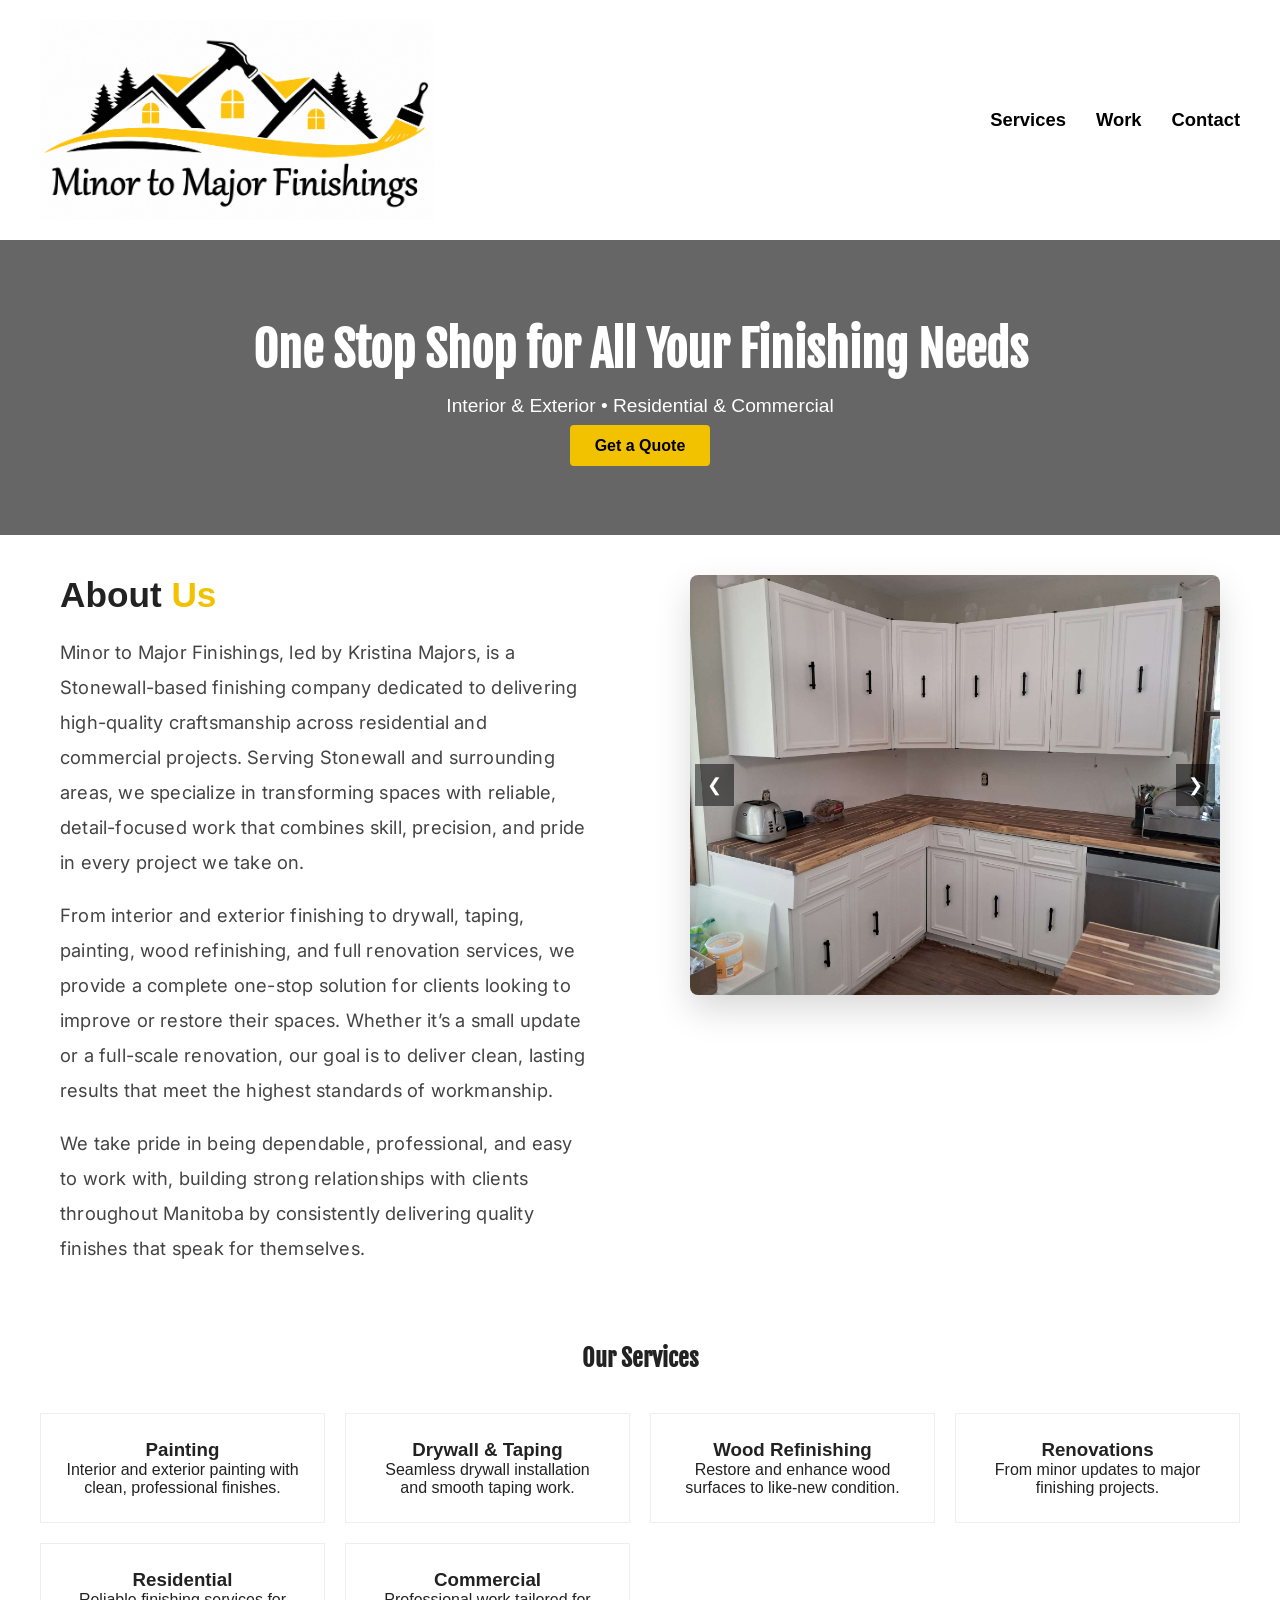
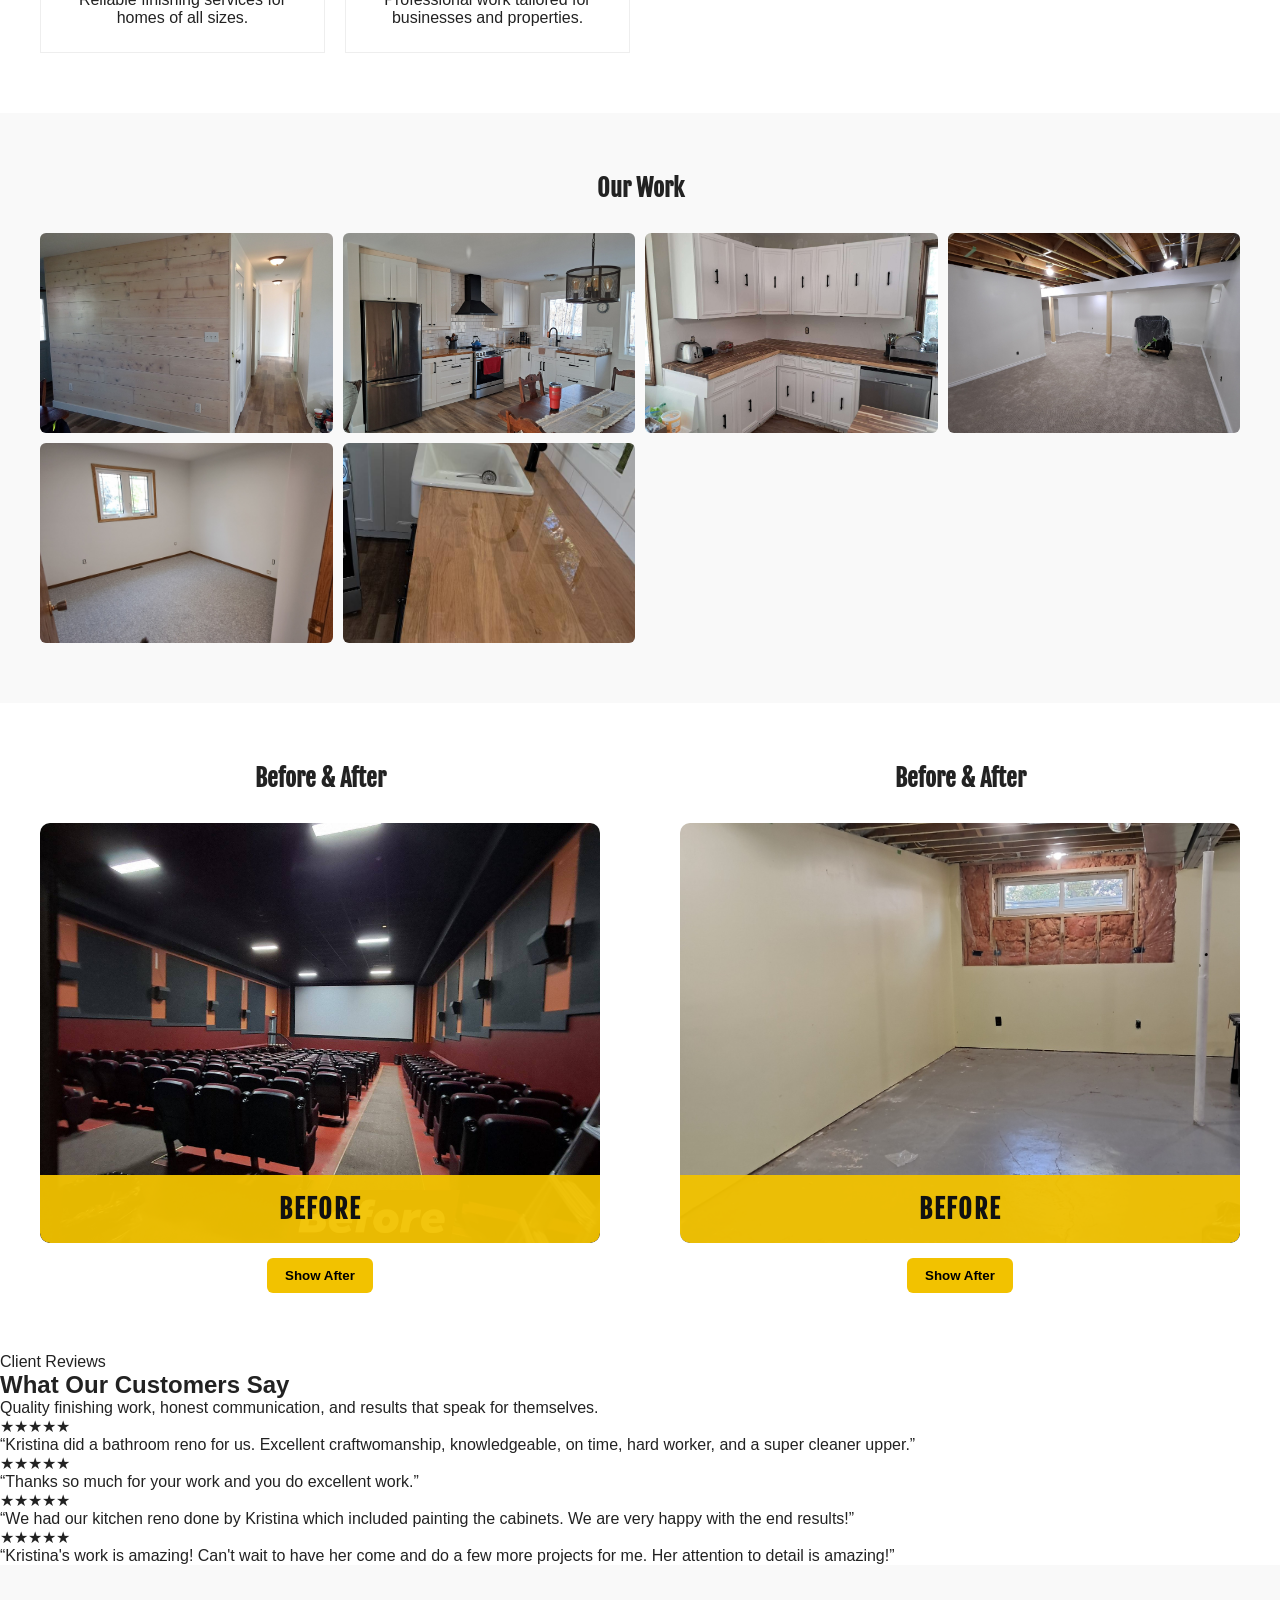
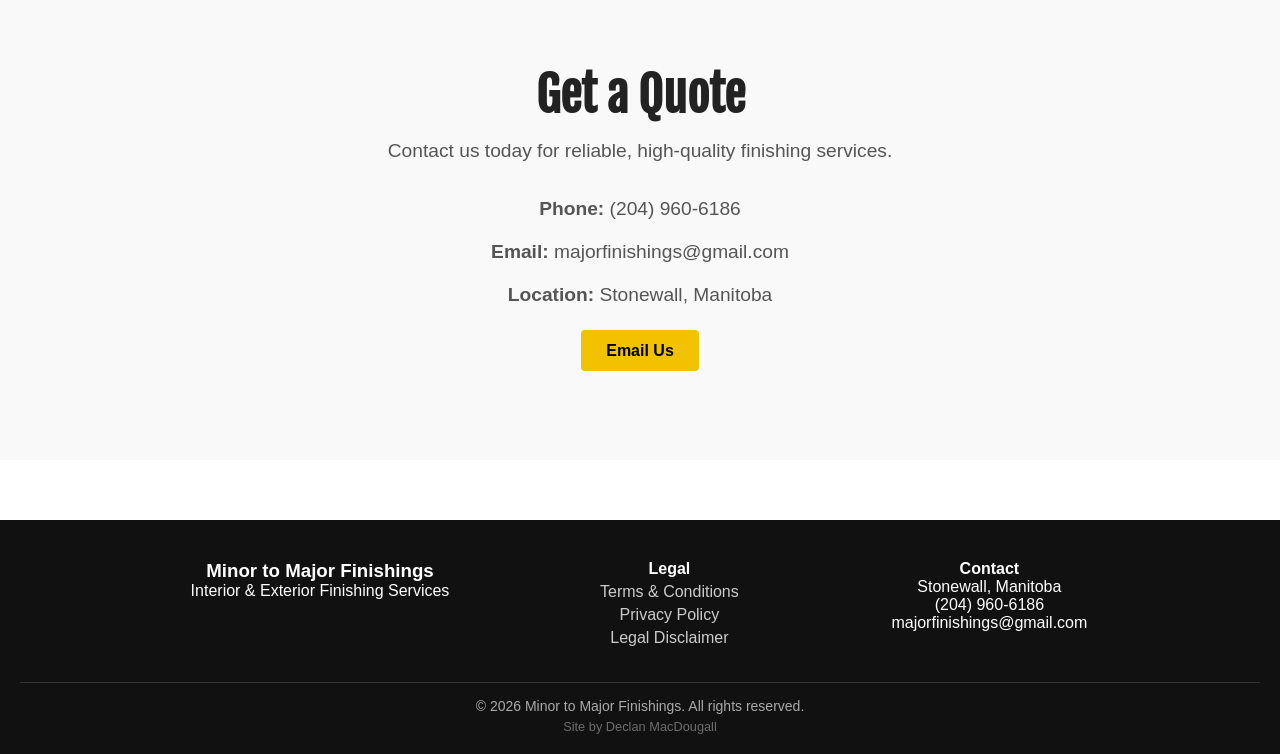
==== index.html @ 616dd216 "Update index.html" ====
<!DOCTYPE html>
<html lang="en">
<head>
    <meta charset="UTF-8">
    <meta name="viewport" content="width=device-width, initial-scale=1.0">
    <title>Minor to Major Finishings</title>

    <link rel="stylesheet" href="styles.css">

    <!-- Fonts -->
    <link href="https://fonts.googleapis.com/css2?family=Fjalla+One&display=swap" rel="stylesheet">
    <link href="https://fonts.googleapis.com/css2?family=Inter:wght@300;400;500;600&display=swap" rel="stylesheet">
</head>

<body>

<header>
    <img src="images/minormajorfinishinglogo.png" alt="Minor to Major Finishings Logo" class="logo">

    <nav>
        <a href="#services">Services</a>
        <a href="#gallery">Work</a>
        <a href="#contact">Contact</a>
    </nav>
</header>

<!-- HERO -->
<section class="hero">
    <div class="hero-content">
        <h1>One Stop Shop for All Your Finishing Needs</h1>
        <p>Interior & Exterior • Residential & Commercial</p>
        <a href="#contact" class="btn">Get a Quote</a>
    </div>
</section>






<section class="about newflex">
   

    <div class="about-content">
         <h2>About <span class="accent">Us</span></h2>
        <p>
            Minor to Major Finishings, led by Kristina Majors, is a Stonewall-based finishing company dedicated to delivering
            high-quality craftsmanship across residential and commercial projects. Serving Stonewall and surrounding areas,
            we specialize in transforming spaces with reliable, detail-focused work that combines skill, precision, and pride
            in every project we take on.
        </p>

        <p>
            From interior and exterior finishing to drywall, taping, painting, wood refinishing, and full renovation services,
            we provide a complete one-stop solution for clients looking to improve or restore their spaces. Whether it’s a
            small update or a full-scale renovation, our goal is to deliver clean, lasting results that meet the highest standards
            of workmanship.
        </p>

        <p>
            We take pride in being dependable, professional, and easy to work with, building strong relationships with clients
            throughout Manitoba by consistently delivering quality finishes that speak for themselves.
        </p>
    </div>



<div class="about-img-carousel">
    <img class="about-slide active" src="images/finishkitchen3.jpg" alt="Finished room 1">
    <img class="about-slide" src="images/finishedroom.jpg" alt="Finished room 2">
    <img class="about-slide" src="images/finishkitchen4.jpg" alt="Finished room 3">

    <img class="about-slide" src="images/finishedkitch1.jpg" alt="Finished room 3">
    <img class="about-slide" src="images/finishbathroom.jpg" alt="Finished room 3">

    <button class="carousel-btn prev">&#10094;</button>
    <button class="carousel-btn next">&#10095;</button>
</div>





</section>









<!-- SERVICES -->
<section id="services" class="services">
    <h2>Our Services</h2>

    <div class="service-grid">
        <div class="card">
            <h3>Painting</h3>
            <p>Interior and exterior painting with clean, professional finishes.</p>
        </div>

        <div class="card">
            <h3>Drywall & Taping</h3>
            <p>Seamless drywall installation and smooth taping work.</p>
        </div>

        <div class="card">
            <h3>Wood Refinishing</h3>
            <p>Restore and enhance wood surfaces to like-new condition.</p>
        </div>

        <div class="card">
            <h3>Renovations</h3>
            <p>From minor updates to major finishing projects.</p>
        </div>

        <div class="card">
            <h3>Residential</h3>
            <p>Reliable finishing services for homes of all sizes.</p>
        </div>

        <div class="card">
            <h3>Commercial</h3>
            <p>Professional work tailored for businesses and properties.</p>
        </div>
    </div>
</section>






<!-- GALLERY -->
<section id="gallery" class="gallery">
    <h2>Our Work</h2>

    <div class="gallery-grid">
        <img src="images/finishedkitch1.jpg" alt="">
        <img src="images/finishkitch2.jpg" alt="">
        <img src="images/finishkitchen3.jpg" alt="">
        <img src="images/finished-basement.jpg" alt="">
              <img src="images/finishedroom.jpg" alt="">
        <img src="images/countertop.jpg" alt="">
    </div>
</section>


<!-- LIGHTBOX -->
<div id="lightbox" class="lightbox">
    <img id="lightboxImg" src="" alt="">
</div>




<div class="flex">

<section class="before-after">
    <h2>Before & After</h2>

    <div class="ba-image-box">
        <div class="ba-label">Before</div> <!-- 👈 ADD THIS -->
        <img class="baImage"
             src="images/beforecinema.jpg"
             data-before="images/beforecinema.jpg"
             data-after="images/aftercinema.jpg"
             alt="Before">
    </div>

    <button class="baToggle ba-button">Show After</button>
</section>

<section class="before-after basement-ba">
    <h2>Before & After</h2>

    <div class="ba-image-box">
        <div class="ba-label">Before</div> <!-- 👈 ADD THIS -->
        <img class="baImage"
             src="images/unfinished-basement.jpg"
             data-before="images/unfinished-basement.jpg"
             data-after="images/finished-basement.jpg"
             alt="Before">
    </div>

    <button class="baToggle ba-button">Show After</button>
</section>

</div>





<!--Reviews-->
    
<section class="reviews-section">
    <div class="reviews-heading">
        <span class="section-label">Client Reviews</span>
        <h2>What Our Customers Say</h2>
        <p>Quality finishing work, honest communication, and results that speak for themselves.</p>
    </div>

    <div class="reviews-grid">
        <article class="review-card">
            <div class="stars">★★★★★</div>
            <p>“Kristina did a bathroom reno for us. Excellent craftwomanship, knowledgeable, on time, hard worker, and a super cleaner upper.”</p>
        </article>

        <article class="review-card">
            <div class="stars">★★★★★</div>
            <p>“Thanks so much for your work and you do excellent work.”</p>
        </article>

        <article class="review-card">
            <div class="stars">★★★★★</div>
            <p>“We had our kitchen reno done by Kristina which included painting the cabinets. We are very happy with the end results!”</p>
        </article>

        <article class="review-card">
            <div class="stars">★★★★★</div>
            <p>“Kristina's work is amazing! Can't wait to have her come and do a few more projects for me. Her attention to detail is amazing!”</p>
        </article>
    </div>
</section>
















    










<!-- CONTACT -->
<section id="contact" class="contact">
    <h2>Get a Quote</h2>
    <p>Contact us today for reliable, high-quality finishing services.</p>

    <div class="contact-box">
        <p><strong>Phone:</strong> (204) 960-6186</p>
        <p><strong>Email:</strong> majorfinishings@gmail.com</p>
        <p><strong>Location:</strong> Stonewall, Manitoba</p>
    </div>

  <a href="mailto:majorfinishings@gmail.com?subject=Quote Request" class="btn">
    Email Us
</a>
</section>










<footer class="site-footer">

    <div class="footer-container">

        <div class="footer-brand">
            <h3>Minor to Major Finishings</h3>
            <p>Interior & Exterior Finishing Services</p>
        </div>

        <div class="footer-links">
            <h4>Legal</h4>
            <a href="terms.html">Terms & Conditions</a>
            <a href="privacy.html">Privacy Policy</a>
            <a href="legal.html">Legal Disclaimer</a>
        </div>

        <div class="footer-contact">
            <h4>Contact</h4>
            <p>Stonewall, Manitoba</p>
            <p>(204) 960-6186</p>
            <p>majorfinishings@gmail.com</p>
        </div>

    </div>

    <div class="footer-bottom">
        <p>© 2026 Minor to Major Finishings. All rights reserved.</p>
        <p class="credit">Site by Declan MacDougall</p>
    </div>

</footer>







<script src="script.js"></script>
</body>
</html>
---- styles.css ----
:root {
    --primary: #000;
    --accent: #f2c200;
    --bg: #ffffff;
    --text: #222;
}

* {
    margin: 0;
    padding: 0;
    box-sizing: border-box;
}

body {
    font-family: Arial, sans-serif;
    color: var(--text);
}

/* HEADER */
header {
    display: flex;
    justify-content: space-between;
    align-items: center;
    padding: 20px 40px;
    background: #fff;
}

.logo {
    height: 60px;
}


html, body {
    height: 100%;
}

body {
    min-height: 100vh;
    display: flex;
    flex-direction: column;
}




nav a {
    margin-left: 20px;
    text-decoration: none;
    color: #000;
    font-weight: bold;
}

nav a:hover {
    color: var(--accent);
}

/* HERO */
.hero {
    padding: 80px 20px;
    background: linear-gradient(rgba(0,0,0,0.6), rgba(0,0,0,0.6)),
                url("images/hero.jpg") center/cover;
    display: flex;
    align-items: center;
    justify-content: center;
    text-align: center;
    color: white;
}

.hero h1 {
    font-family: 'Fjalla One', sans-serif;
    font-size: 3rem;
    margin-bottom: 15px;
}

.hero p {
    margin-bottom: 20px;
    font-size: 1.2rem;
}

/* BUTTON */
.btn {
    background: var(--accent);
    color: black;
    padding: 12px 25px;
    text-decoration: none;
    font-weight: bold;
    border-radius: 4px;
    transition: 0.3s;
}

.btn:hover {
    background: #d4aa00;
}

/* SERVICES */
.services {
    padding: 60px 40px;
    text-align: center;
}

.services h2 {
    font-family: 'Fjalla One', sans-serif;
    margin-bottom: 40px;
}

.service-grid {
    display: grid;
    grid-template-columns: repeat(auto-fit, minmax(250px, 1fr));
    gap: 20px;
}

.card {
    padding: 25px;
    border: 1px solid #eee;
    transition: 0.3s;
}

.card:hover {
    border-color: var(--accent);
    transform: translateY(-5px);
}

/* GALLERY */
.gallery {
    padding: 60px 40px;
    background: #f9f9f9;
    text-align: center;
}

.gallery h2 {
    font-family: 'Fjalla One', sans-serif;
    margin-bottom: 30px;
}

.gallery-grid {
    display: grid;
    grid-template-columns: repeat(auto-fit, minmax(250px, 1fr));
    gap: 10px;
}

.gallery img {
    width: 100%;
    height: 200px;
    object-fit: cover;
}

/* CONTACT */
.contact {
    padding: 60px 40px;
    text-align: center;
}

.contact-box {
    margin: 20px 0;
}

/* FOOTER */
footer {
    background: #000;
    color: white;
    text-align: center;
    padding: 20px;
}

.credit {
    font-size: 0.8rem;
    opacity: 0.6;
    margin-top: 5px;
}

/* MOBILE */
@media (max-width: 768px) {

    header {
        flex-direction: column;
    }

    nav {
        margin-top: 10px;
    }

    .hero h1 {
        font-size: 2rem;
    }
}

.logo {
    height: 200px;
    width: auto;
    object-fit: contain;
}


nav {
    display: flex;
    align-items: center;
}

/* Base links */
nav a {
    position: relative;
    margin-left: 30px;
    font-size: 1.15rem;
    font-weight: 600;
    text-decoration: none;
    color: black;
    padding: 5px 0;
    transition: 0.3s;
}

/* Yellow underline animation */
nav a::after {
    content: "";
    position: absolute;
    left: 0;
    bottom: -6px;
    width: 0%;
    height: 3px;
    background: var(--accent);
    transition: 0.3s ease;
}

nav a:hover {
    color: var(--accent);
}

nav a:hover::after {
    width: 100%;
}

.before-after {
    padding: 60px 40px;
    text-align: center;
}

.before-after h2 {
    font-family: 'Fjalla One', sans-serif;
    margin-bottom: 30px;
}



















.ba-image-box {
    max-width: 800px;
    margin: auto;
    overflow: hidden;
    border-radius: 10px;
}

.ba-image-box img {
    width: 100%;
    height: 420px;        /* consistent desktop height */
    object-fit: contain;  /* NO zoom, shows full image */
    display: block;
    border-radius: 10px;
    background: #f5f5f5;
}



















/* Button */
.ba-button {
    display: block;
    margin: 15px auto 0;
    padding: 10px 18px;
    background: var(--accent);
    color: black;
    border: none;
    border-radius: 6px;
    cursor: pointer;
    font-weight: bold;
    transition: 0.2s;
}

.ba-button:hover {
    opacity: 0.85;
}

/* Gallery images */
.gallery-grid img {
    width: 100%;
    cursor: pointer;
    transition: 0.2s;
    border-radius: 6px;
}

.gallery-grid img:hover {
    transform: scale(1.02);
}

/* Lightbox background */
.lightbox {
    position: fixed;
    top: 0;
    left: 0;
    width: 100%;
    height: 100%;
    background: rgba(0,0,0,0.85);
    display: none;
    align-items: center;
    justify-content: center;
    z-index: 9999;
    cursor: zoom-out;
}

/* Zoomed image */
.lightbox img {
    max-width: 90%;
    max-height: 90%;
    border-radius: 8px;
}

.basement-ba .ba-image-box img {
    width: 100%;
    height: 450px;
    object-fit: contain;
}

.ba-wrapper {
    display: flex;
    gap: 20px;
    justify-content: center;
    flex-wrap: wrap; /* allows mobile stacking */
}

.before-after {
    flex: 1;
    min-width: 300px; /* prevents it from getting squished */
}

.before-after .ba-image-box img {
    width: 100%;
    display: block;
    border-radius: 8px;
    object-fit: cover;
}

/* Desktop ONLY */
@media (min-width: 900px) {
    .before-after .ba-image-box img {
        height: 420px; /* adjust if needed */
    }
}


@media (min-width: 900px){
.flex{display: flex;} }



.site-footer {
    background: #111;
    color: #fff;
    padding: 40px 20px 20px;
    margin-top: 60px;
    text-align: center; /* fixes base alignment */
}

.footer-container {
    display: flex;
    flex-wrap: wrap;
    justify-content: center;  /* centers everything */
    gap: 60px;
    max-width: 1100px;
    margin: auto;
}

.footer-brand,
.footer-links,
.footer-contact {
    text-align: center; /* ensures text is centered inside each block */
    min-width: 200px;
}

.footer-links a {
    display: block;
    color: #ccc;
    text-decoration: none;
    margin: 5px 0;
}

.footer-links a:hover {
    color: #fff;
}

.footer-bottom {
    border-top: 1px solid #333;
    margin-top: 30px;
    padding-top: 15px;
    text-align: center;
    font-size: 14px;
    color: #aaa;
}


.footer-container {
    display: flex;
    flex-wrap: wrap;
    justify-content: center;
    gap: 40px;
}

@media (min-width: 900px) {
    .footer-container {
        gap: 120px;
    }
}

.about {
    max-width: 900px;
    margin: 80px auto;
    padding: 0 20px;
    
}

.about h2 {
    font-size: 2.2rem;
    margin-bottom: 20px;
}

.about .accent {
    color: var(--accent); /* your yellow */
}

.about-content p {
    margin-bottom: 16px;
    line-height: 1.7;
    color: #ddd;
    font-size: 1.05rem;
}



.about-img {
    width: 100%;
    height: auto;
    border-radius: 8px;
    display: block;
}



@media (min-width: 900px) {

.newflex{display: flex;}


}

@media (max-width: 900px) {


.about-img{display: none;}

.about-wrapper {
    display: flex;
    justify-content: space-between;
    align-items: flex-start;
    gap: 80px;

    width: 100%;
    max-width: 1400px; /* increase this */
    margin: 0 auto;
    padding: 0 40px;
}

.about-text {
    flex: 1.2;
}
.about-image {
    flex: 1;
}

.about-image img {
    width: 100%;
    height: auto;
    border-radius: 8px;
}

}

.newflex {
    display: flex;
    justify-content: space-between;
    align-items: flex-start;
    gap: 100px;

    width: 100%;
    max-width: 1200px;   /* lets it grow on big screens */
    margin: 0 auto;
    padding: 0 20px;
}

.about-content {
    flex: 1;
}

.about-img {
    flex: 1;
    max-width: 450px;
    width: 100%;
}



@media (min-width: 1300px) {

.about-img{max-width: 600px;
align-items: flex-end;}

}


.about.newflex .about-content p {
    font-family: "Inter", sans-serif;
    color: #444;          /* softer grey (not harsh black) */
    font-size: 1.15rem;
    line-height: 1.9;
    margin-bottom: 18px;
    letter-spacing: 0.2px;
}

.about.newflex {
    margin-top: 40px;
}


/*Terms*/

.legal-page {
    max-width: 900px;
    margin: 80px auto;
    padding: 0 20px;
    font-family: "Inter", sans-serif;
    color: #444;
    line-height: 1.8;
}

.legal-page h1 {
    font-family: "Fjalla One", sans-serif;
    font-size: 2.2rem;
    margin-bottom: 20px;
}

.legal-page h2 {
    margin-top: 30px;
    font-size: 1.4rem;
    color: #000;
}

.legal-page p {
    margin-top: 10px;
}

.legal-page {
    max-width: 900px;
    margin: 80px auto;
    padding: 0 20px;
    font-family: "Inter", sans-serif;
    color: #444;
    line-height: 1.8;
}

.legal-page h1 {
    font-family: "Fjalla One", sans-serif;
    font-size: 2.2rem;
    margin-bottom: 20px;
}

.legal-page h2 {
    margin-top: 30px;
    font-size: 1.4rem;
    color: #000;
}

.legal-page p {
    margin-top: 10px;
}

.legal-links {
    display: flex;
    gap: 20px;
    margin: 40px 0;
    flex-wrap: wrap;
}

.legal-card {
    flex: 1;
    min-width: 250px;
    padding: 20px;
    border: 1px solid #ddd;
    border-radius: 8px;
    text-decoration: none;
    color: #444;
    transition: 0.2s;
    background: #fff;
}

.legal-card:hover {
    border-color: var(--accent);
    transform: translateY(-3px);
}

.legal-card h2 {
    font-family: "Fjalla One", sans-serif;
    margin-bottom: 10px;
    color: #000;
}

.legal-card p {
    font-size: 0.95rem;
    line-height: 1.6;
}

.legal-page {
    flex: 1;
}


.contact {
    padding: 100px 20px;
    text-align: center;
    background: #f9f9f9;
}

.contact h2 {
    font-family: 'Fjalla One', sans-serif;
    font-size: 3rem;
    margin-bottom: 15px;
}

.contact p {
    font-size: 1.2rem;
    color: #555;
    margin-bottom: 20px;
}

.contact-box {
    margin: 30px auto;
    max-width: 500px;
    font-size: 1.1rem;
    line-height: 1.8;
}

.contact-box p {
    margin: 8px 0;
}


.about-img-carousel {
    position: relative;
    flex: 1;
    max-width: 450px;
    width: 100%;
    overflow: hidden;
    border-radius: 8px;
}

.about-slide {
    width: 100%;
    display: none;
    object-fit: cover;
}

.about-slide.active {
    display: block;
}

.carousel-btn {
    position: absolute;
    top: 50%;
    transform: translateY(-50%);
    background: rgba(0,0,0,0.5);
    color: white;
    border: none;
    padding: 10px 12px;
    cursor: pointer;
    font-size: 18px;
}

.carousel-btn.prev {
    left: 5px;
}

.carousel-btn.next {
    right: 5px;
}


.about-img-carousel {
    flex: 1;
    max-width: 550px;   /* wider */
    width: 100%;
    height: 420px;      /* taller */
    overflow: hidden;
    border-radius: 8px;
}

.about-slide {
    width: 100%;
    height: 100%;
    object-fit: cover;   /* 👈 this is the key */
    display: none;
}
.about-img-carousel {
    box-shadow: 0 10px 25px rgba(0,0,0,0.12);
}


@media (max-width: 1000px) {
    .about-img-carousel {
        display: none;
    }
}

@media (max-width: 1000px) {
    .newflex {
        flex-direction: column;
    }
}

.about-slide {
    width: 100%;
    height: 100%;
    object-fit: cover;
}

.about-img-carousel {
    box-shadow: 0 15px 35px rgba(0,0,0,0.15);
}

@media (max-width: 900px) {
    .flex {
        gap: 10px;
    }

    .before-after {
        padding: 25px 15px;
    }
}






/*Styles for before and after*/


@media (max-width: 768px) {

    .flex {
        display: block; /* stack instead of side-by-side */
    }

    .before-after {
        padding: 20px 10px;
    }

    .ba-image-box {
        width: 100%;
        max-width: 100%;
    }

    .ba-image-box img {
        width: 100%;
        height: auto;        /* 🔑 THIS fixes the stretching */
        object-fit: cover;
    }

    .ba-button {
        width: 100%;
        max-width: 300px;
    }
}



.ba-image-box img {
    width: 100%;
    height: 420px;       /* nice consistent desktop height */
    object-fit: contain; /* 🔑 NO zoom */
    display: block;
    border-radius: 10px;
    background: #f5f5f5;
}

@media (max-width: 768px) {
    .ba-image-box img {
        height: auto;
        object-fit: cover; /* fills nicely on small screens */
    }
}

.ba-image-box {
    position: relative;
}

.ba-label {
    position: absolute;
    bottom: 0;
    left: 0;
    width: 100%;

    background: rgba(242, 194, 0, 0.95);
    color: #111;

    padding: 18px 0;

    font-family: 'Fjalla One', sans-serif;
    font-size: 1.6rem;   /* 👈 bigger */
    font-weight: 700;    /* 👈 bolder */
    letter-spacing: 2px; /* 👈 stronger presence */

    text-transform: uppercase;
    text-align: center;

    border-radius: 0 0 10px 10px;
}
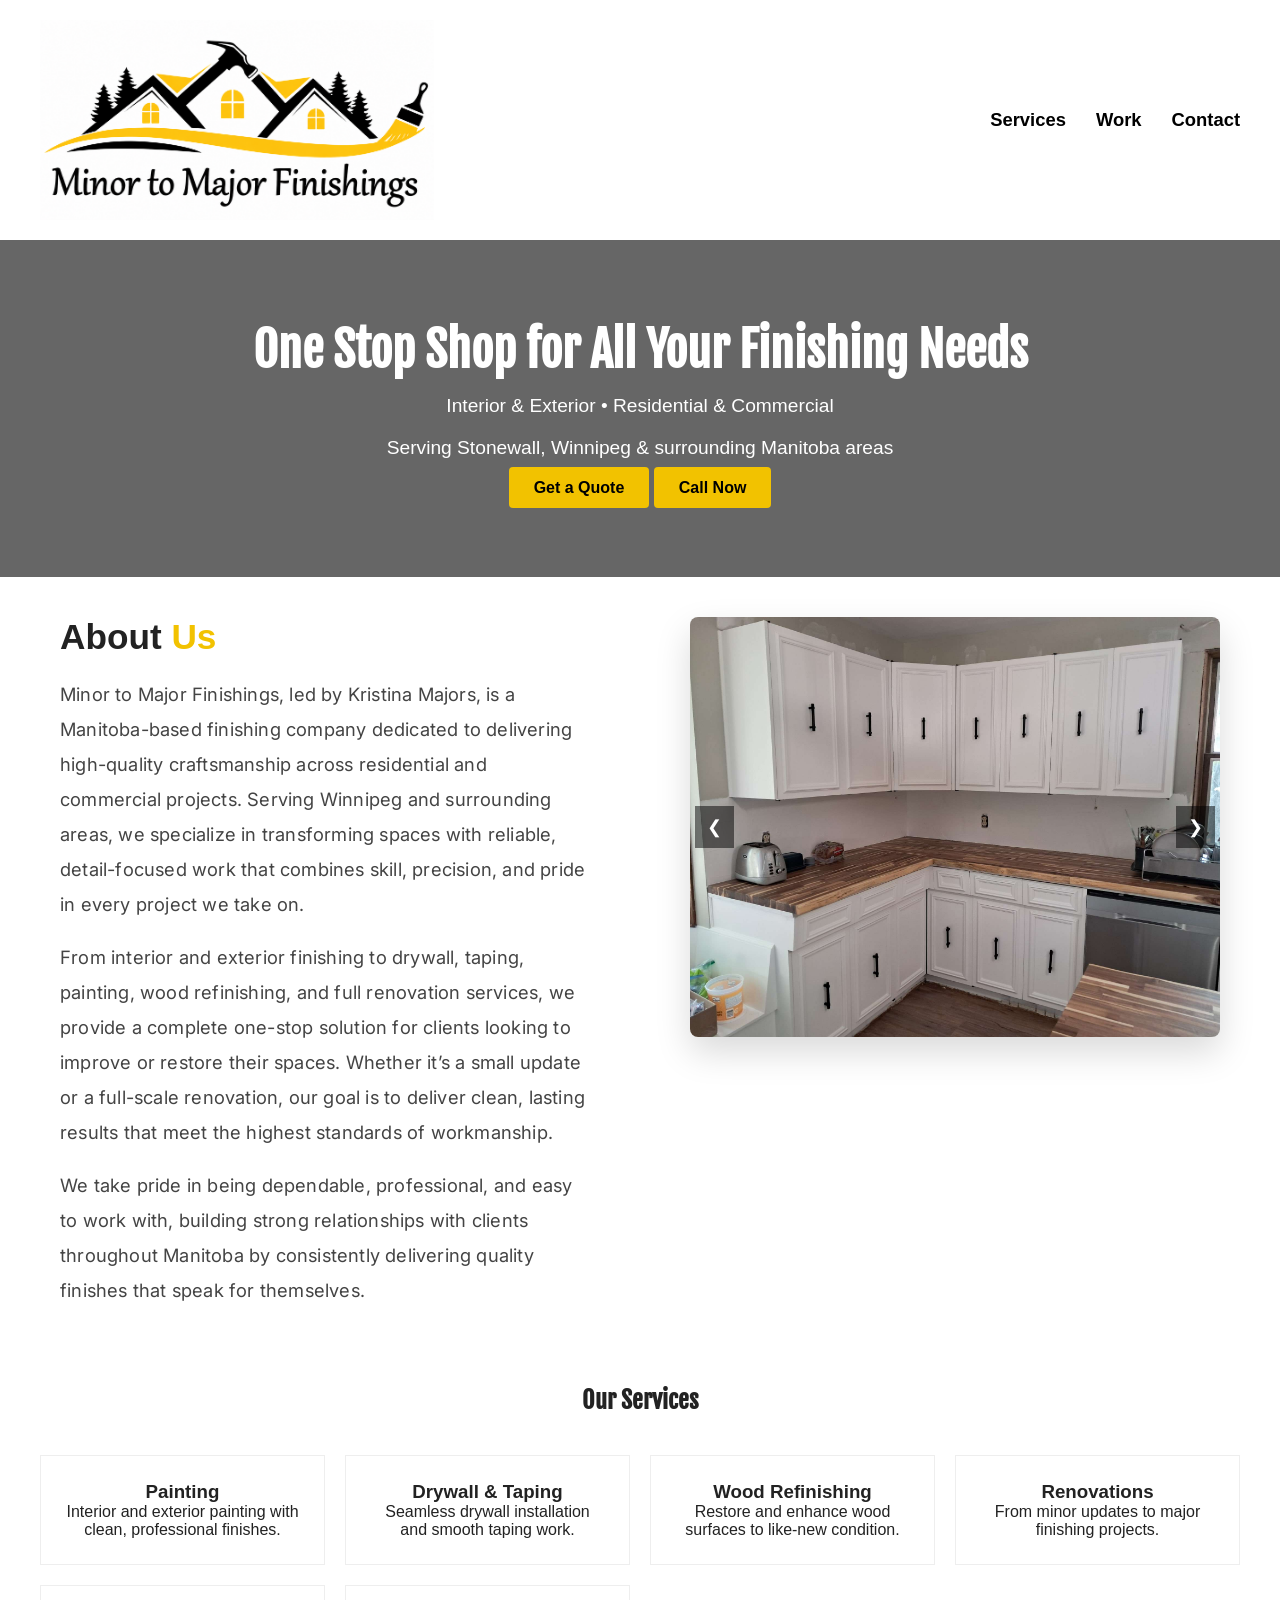
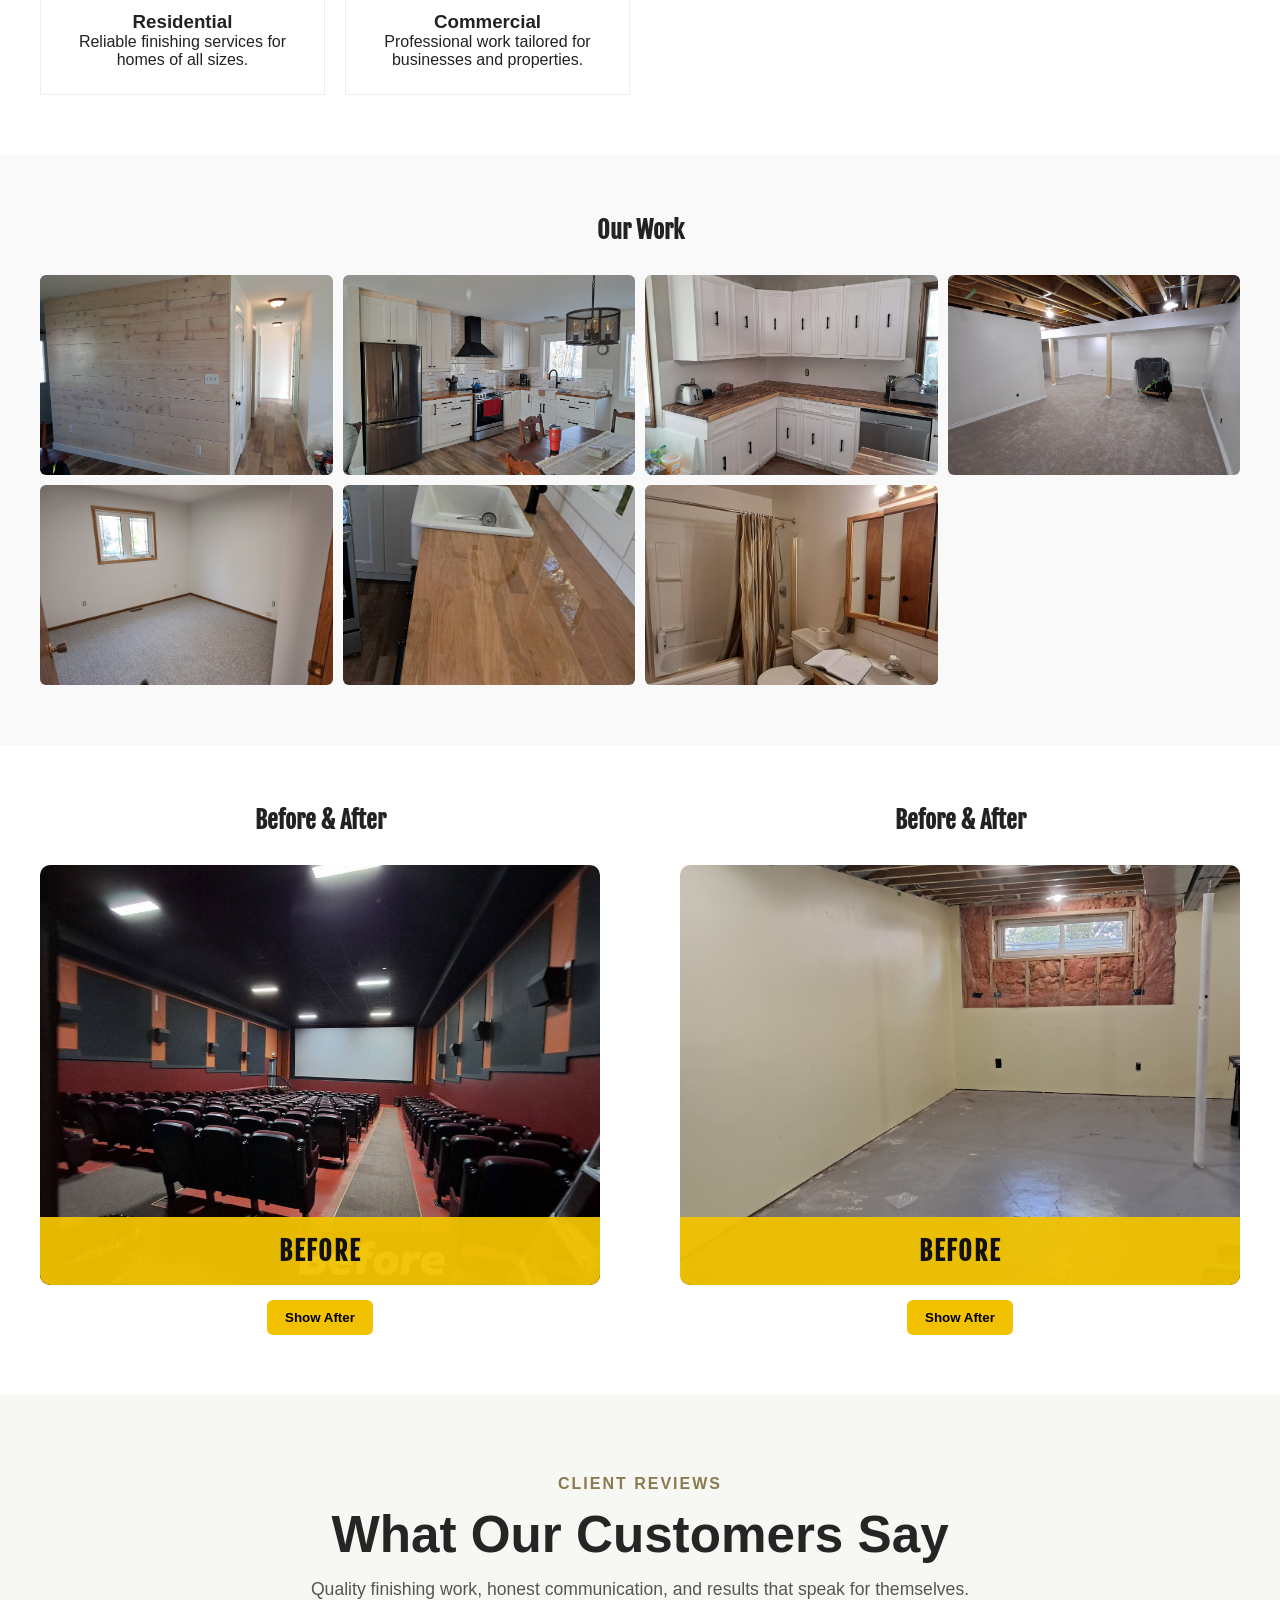
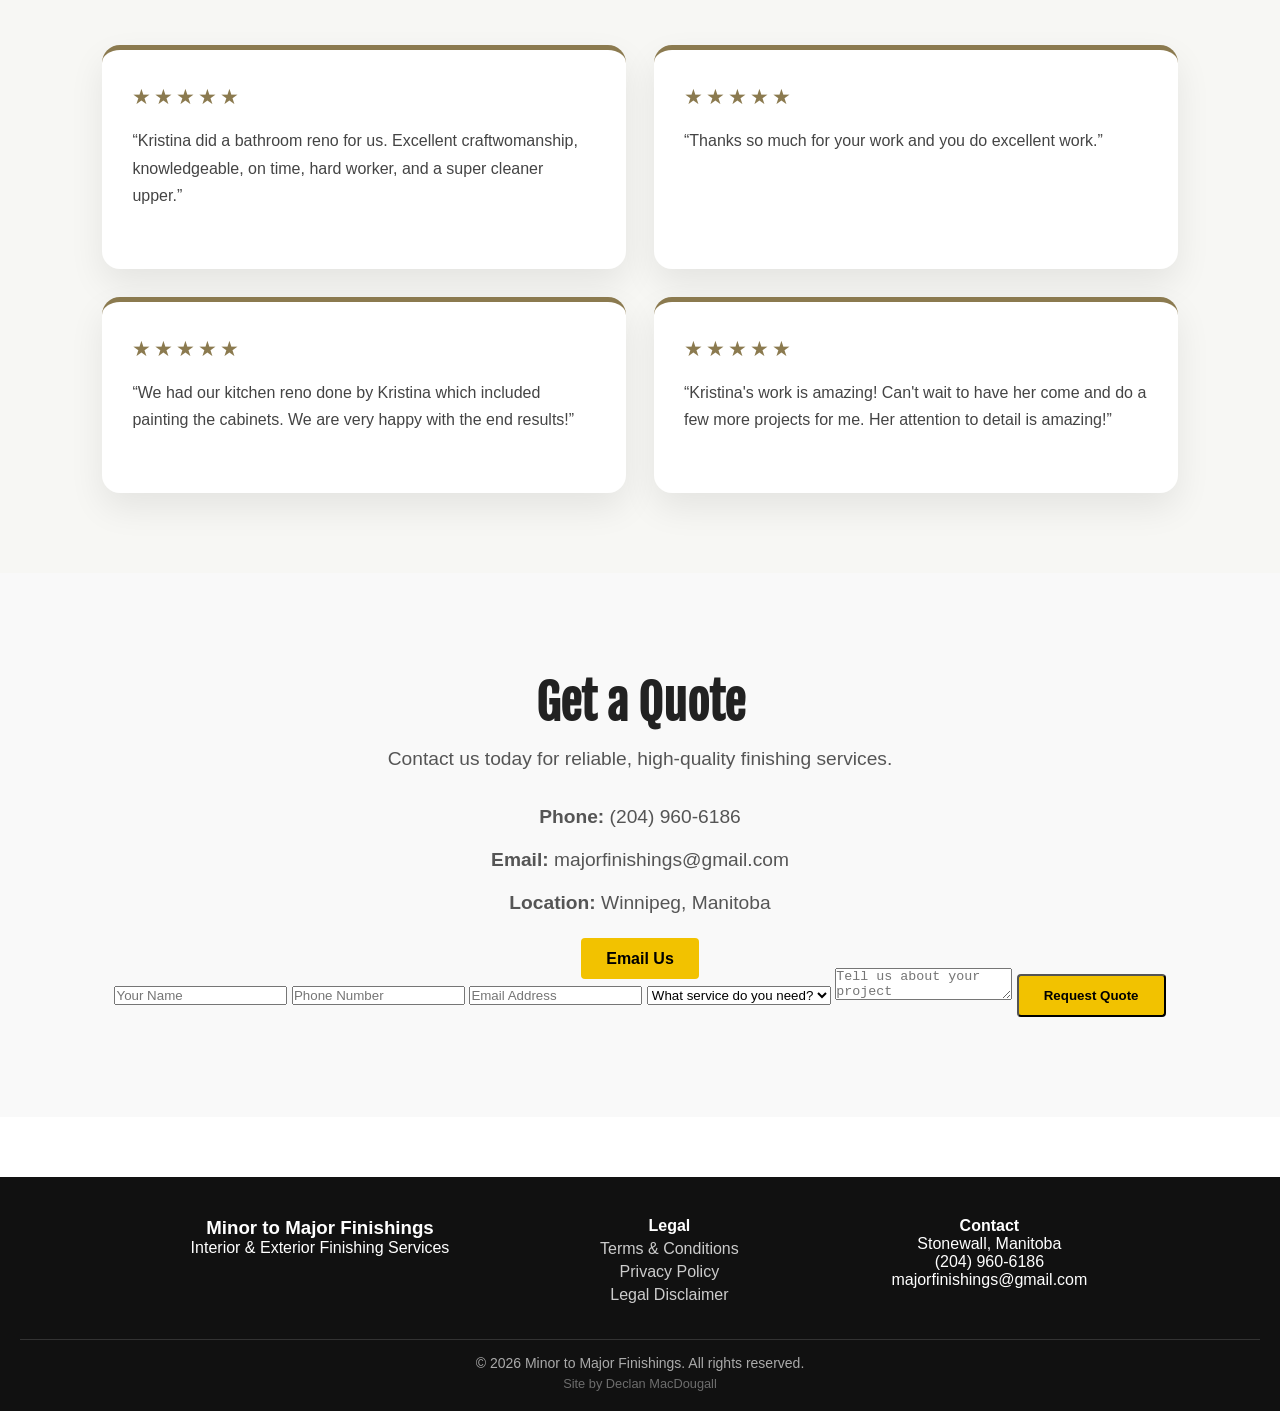
==== commit 9a1f4222: "Update index.html" ====
--- a/index.html
+++ b/index.html
@@ -28,9 +28,12 @@
 <section class="hero">
     <div class="hero-content">
         <h1>One Stop Shop for All Your Finishing Needs</h1>
-        <p>Interior & Exterior • Residential & Commercial</p>
-        <a href="#contact" class="btn">Get a Quote</a>
-    </div>
+       <p>Interior & Exterior • Residential & Commercial</p>
+<p class="hero-area">Serving Stonewall, Winnipeg & surrounding Manitoba areas</p>
+       <div class="hero-buttons">
+    <a href="#contact" class="btn">Get a Quote</a>
+    <a href="tel:2049606186" class="btn btn-outline">Call Now</a>
+</div>
 </section>
 
 
@@ -44,8 +47,8 @@
     <div class="about-content">
          <h2>About <span class="accent">Us</span></h2>
         <p>
-            Minor to Major Finishings, led by Kristina Majors, is a Stonewall-based finishing company dedicated to delivering
-            high-quality craftsmanship across residential and commercial projects. Serving Stonewall and surrounding areas,
+            Minor to Major Finishings, led by Kristina Majors, is a Manitoba-based finishing company dedicated to delivering
+            high-quality craftsmanship across residential and commercial projects. Serving Winnipeg and surrounding areas,
             we specialize in transforming spaces with reliable, detail-focused work that combines skill, precision, and pride
             in every project we take on.
         </p>
@@ -66,17 +69,38 @@
 
 
 <div class="about-img-carousel">
-    <img class="about-slide active" src="images/finishkitchen3.jpg" alt="Finished room 1">
-    <img class="about-slide" src="images/finishedroom.jpg" alt="Finished room 2">
-    <img class="about-slide" src="images/finishkitchen4.jpg" alt="Finished room 3">
-
-    <img class="about-slide" src="images/finishedkitch1.jpg" alt="Finished room 3">
-    <img class="about-slide" src="images/finishbathroom.jpg" alt="Finished room 3">
+
+    <img class="about-slide active"
+         src="images/finishkitchen3.jpg"
+         alt="Finished room 1"
+         data-caption="Custom Kitchen Finishing">
+
+    <img class="about-slide"
+         src="images/finishedroom.jpg"
+         alt="Finished room 2"
+         data-caption="Interior Renovation Project">
+
+    <img class="about-slide"
+         src="images/finishkitchen4.jpg"
+         alt="Finished room 3"
+         data-caption="Modern Kitchen Remodel">
+
+    <img class="about-slide"
+         src="images/finishedkitch1.jpg"
+         alt="Finished room 4"
+         data-caption="Cabinet & Wall Refinishing">
+
+    <img class="about-slide"
+         src="images/finishbathroom.jpg"
+         alt="Finished room 5"
+         data-caption="Bathroom Renovation">
+
+    <div class="carousel-caption"></div>
 
     <button class="carousel-btn prev">&#10094;</button>
     <button class="carousel-btn next">&#10095;</button>
-</div>
-
+
+</div>
 
 
 
@@ -137,20 +161,29 @@
 <section id="gallery" class="gallery">
     <h2>Our Work</h2>
 
-    <div class="gallery-grid">
-        <img src="images/finishedkitch1.jpg" alt="">
-        <img src="images/finishkitch2.jpg" alt="">
-        <img src="images/finishkitchen3.jpg" alt="">
-        <img src="images/finished-basement.jpg" alt="">
-              <img src="images/finishedroom.jpg" alt="">
-        <img src="images/countertop.jpg" alt="">
-    </div>
+<div class="gallery-grid">
+    <img src="images/finishedkitch1.jpg" alt="Kitchen Cabinet Refinishing">
+    <img src="images/finishkitch2.jpg" alt="Modern Kitchen Renovation">
+    <img src="images/finishkitchen3.jpg" alt="Custom Kitchen Cabinet Finishing">
+    <img src="images/finished-basement.jpg" alt="Finished Basement Remodel">
+    <img src="images/finishedroom.jpg" alt="Interior Finishing Project">
+    <img src="images/countertop.jpg" alt="Countertop & Cabinets Renovation">
+       <img src="images/bathroomdone.jpg" alt="Modern Bathroom Renovation">
+</div>
 </section>
 
 
 <!-- LIGHTBOX -->
 <div id="lightbox" class="lightbox">
-    <img id="lightboxImg" src="" alt="">
+
+    <div class="lightbox-content">
+
+        <img id="lightboxImg" src="" alt="">
+
+        <div id="lightboxCaption" class="lightbox-caption"></div>
+
+    </div>
+
 </div>
 
 
@@ -194,8 +227,10 @@
 
 
 
-<!--Reviews-->
-    
+
+
+
+
 <section class="reviews-section">
     <div class="reviews-heading">
         <span class="section-label">Client Reviews</span>
@@ -241,16 +276,6 @@
 
 
 
-    
-
-
-
-
-
-
-
-
-
 
 <!-- CONTACT -->
 <section id="contact" class="contact">
@@ -260,12 +285,55 @@
     <div class="contact-box">
         <p><strong>Phone:</strong> (204) 960-6186</p>
         <p><strong>Email:</strong> majorfinishings@gmail.com</p>
-        <p><strong>Location:</strong> Stonewall, Manitoba</p>
-    </div>
+        <p><strong>Location:</strong> Winnipeg, Manitoba</p>
+    </div>
+
+    
+
+
+
 
   <a href="mailto:majorfinishings@gmail.com?subject=Quote Request" class="btn">
     Email Us
 </a>
+
+<form action="https://formspree.io/f/xlgzkeqa" method="POST" class="quote-form">
+
+    <input type="hidden" name="_subject" value="New Quote Request">
+
+    <input type="text"
+           name="name"
+           placeholder="Your Name"
+           required>
+
+    <input type="tel"
+           name="phone"
+           placeholder="Phone Number">
+
+    <input type="email"
+           name="email"
+           placeholder="Email Address"
+           required>
+
+    <select name="service" required>
+        <option value="">What service do you need?</option>
+        <option>Painting</option>
+        <option>Drywall / Taping</option>
+        <option>Wood Refinishing</option>
+        <option>Renovation</option>
+        <option>Commercial Work</option>
+        <option>Other</option>
+    </select>
+
+    <textarea name="message"
+              placeholder="Tell us about your project"
+              required></textarea>
+
+    <button type="submit" class="btn">
+        Request Quote
+    </button>
+
+</form>
 </section>
 
 
--- a/styles.css
+++ b/styles.css
@@ -848,4 +848,88 @@
     text-align: center;
 
     border-radius: 0 0 10px 10px;
-}+}
+
+.reviews-section {
+    padding: 80px 8%;
+    background: #f7f7f4;
+}
+
+.reviews-heading {
+    text-align: center;
+    max-width: 750px;
+    margin: 0 auto 45px;
+}
+
+.section-label {
+    display: inline-block;
+    color: #8b7a4f;
+    font-weight: 700;
+    text-transform: uppercase;
+    letter-spacing: 2px;
+    margin-bottom: 12px;
+}
+
+.reviews-heading h2 {
+    font-size: clamp(2rem, 4vw, 3.5rem);
+    margin-bottom: 15px;
+    color: #252525;
+}
+
+.reviews-heading p {
+    font-size: 1.1rem;
+    color: #555;
+}
+
+.reviews-grid {
+    max-width: 1200px;
+    margin: 0 auto;
+    display: flex;
+    flex-wrap: wrap;
+    gap: 28px;
+}
+
+.review-card {
+    flex: 1 1 calc(50% - 14px);
+    background: white;
+    padding: 35px 30px;
+    border-radius: 18px;
+    box-shadow: 0 15px 35px rgba(0,0,0,0.08);
+    border-top: 5px solid #8b7a4f;
+}
+
+@media (max-width: 900px) {
+    .review-card {
+        flex: 1 1 100%;
+    }
+}
+
+.stars {
+    color: #8b7a4f;
+    font-size: 1.3rem;
+    letter-spacing: 3px;
+    margin-bottom: 18px;
+}
+
+.review-card p {
+    color: #444;
+    line-height: 1.7;
+    font-size: 1rem;
+    margin-bottom: 25px;
+}
+
+.review-card h3 {
+    color: #252525;
+    font-size: 1.1rem;
+}
+
+/* Mobile */
+@media (max-width: 900px) {
+    .reviews-grid {
+        grid-template-columns: 1fr;
+    }
+
+    .reviews-section {
+        padding: 60px 6%;
+    }
+}
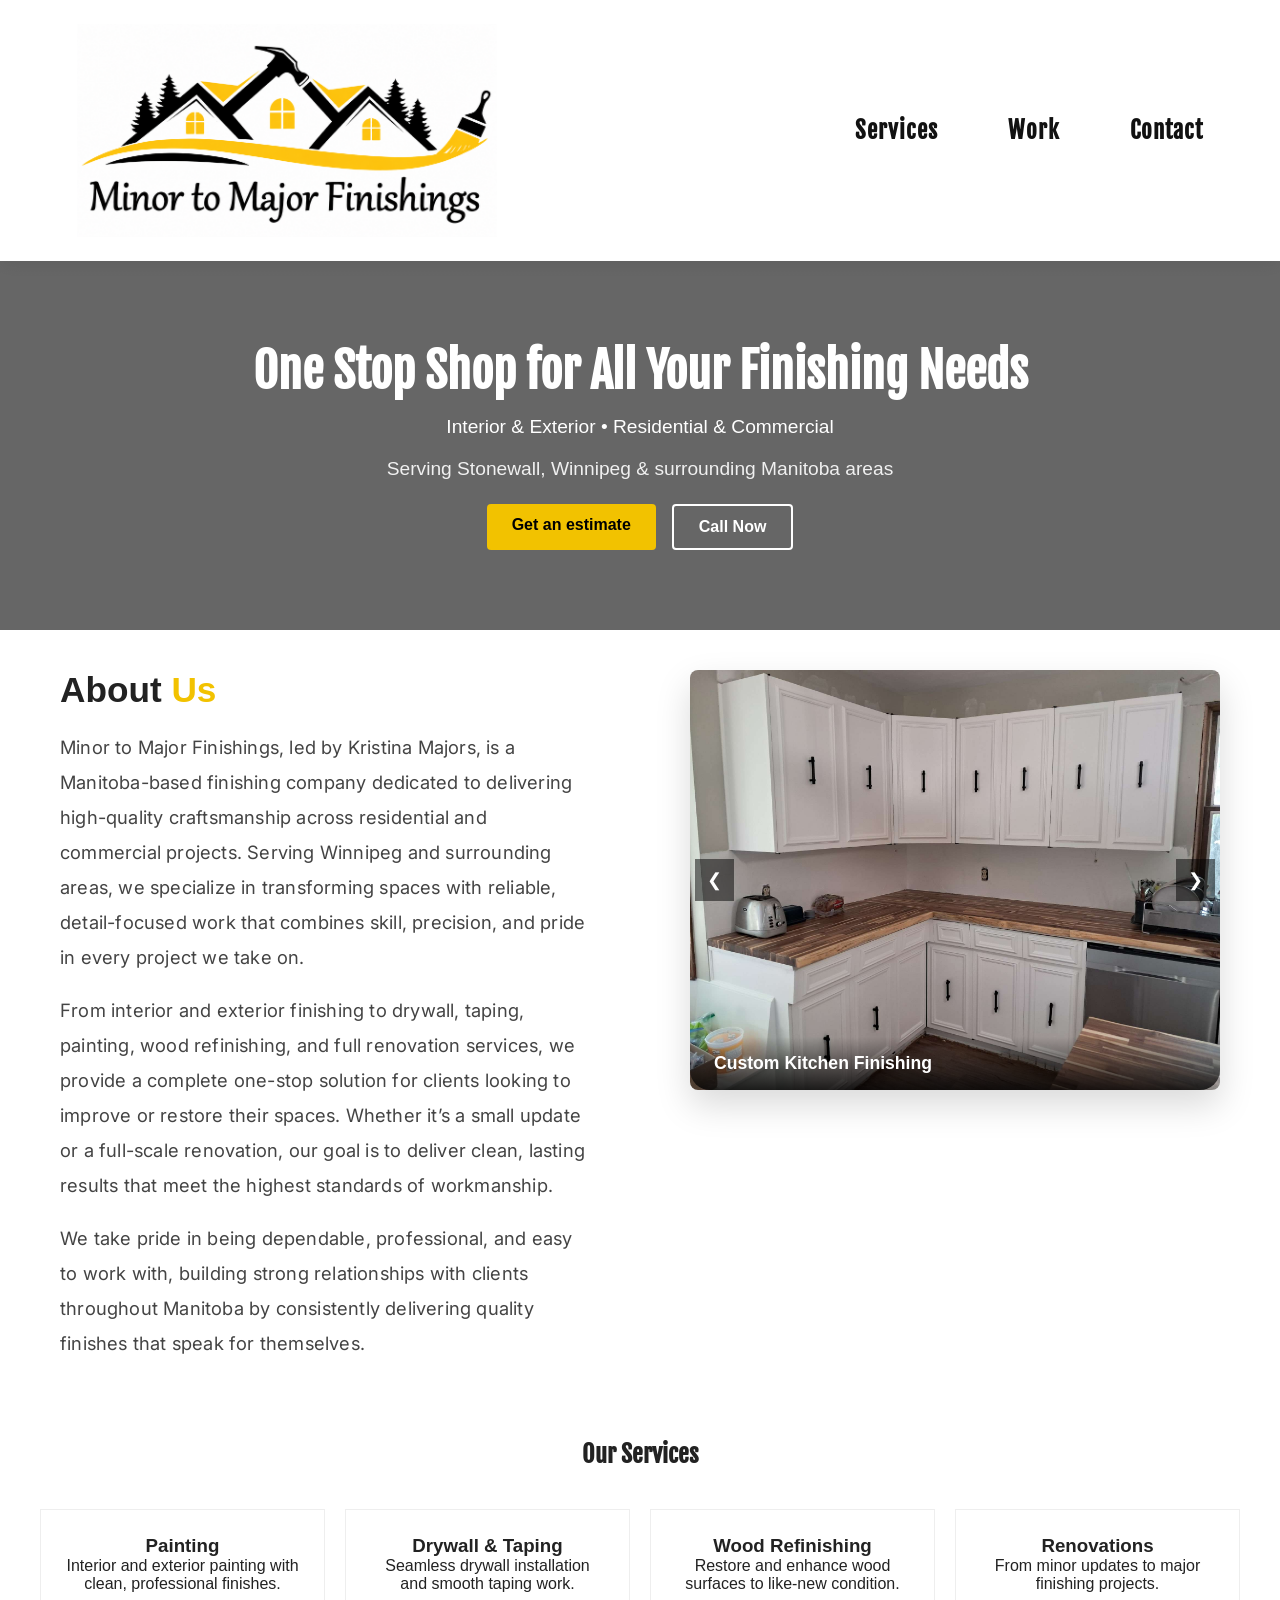
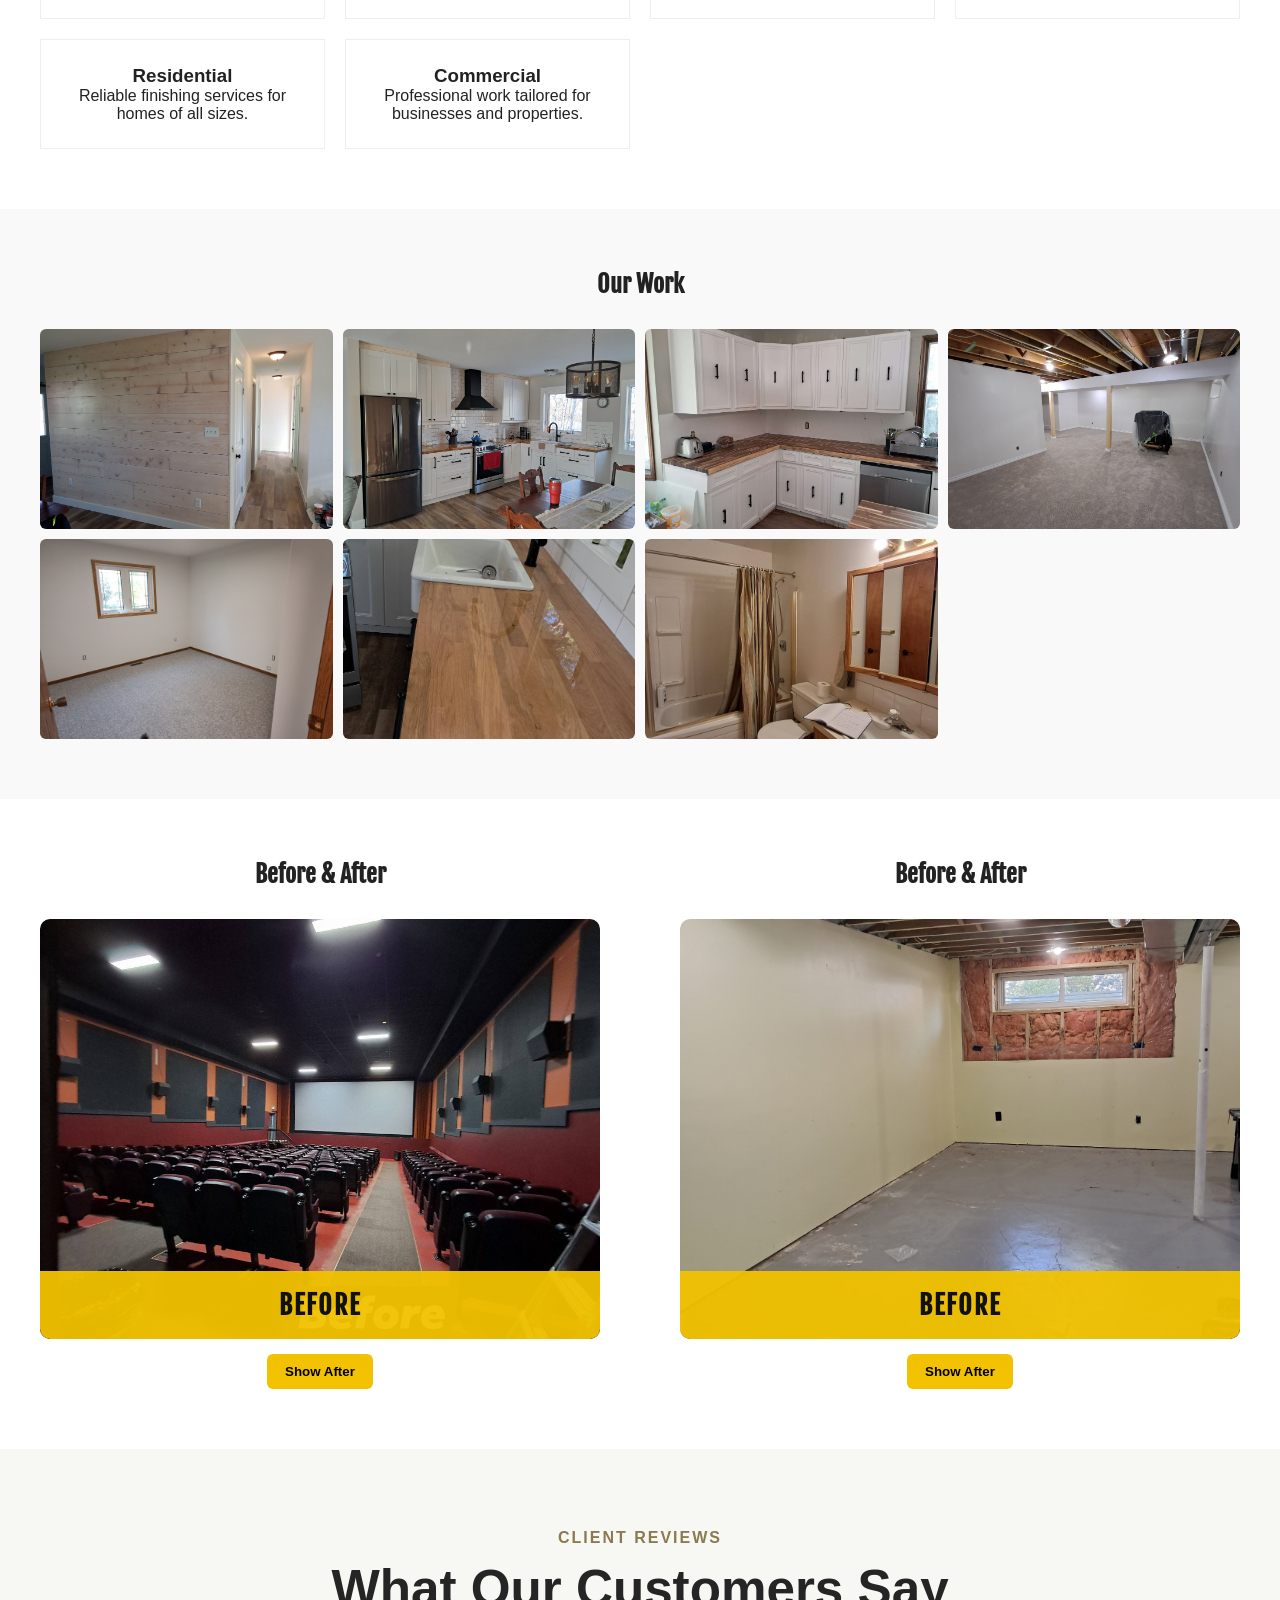
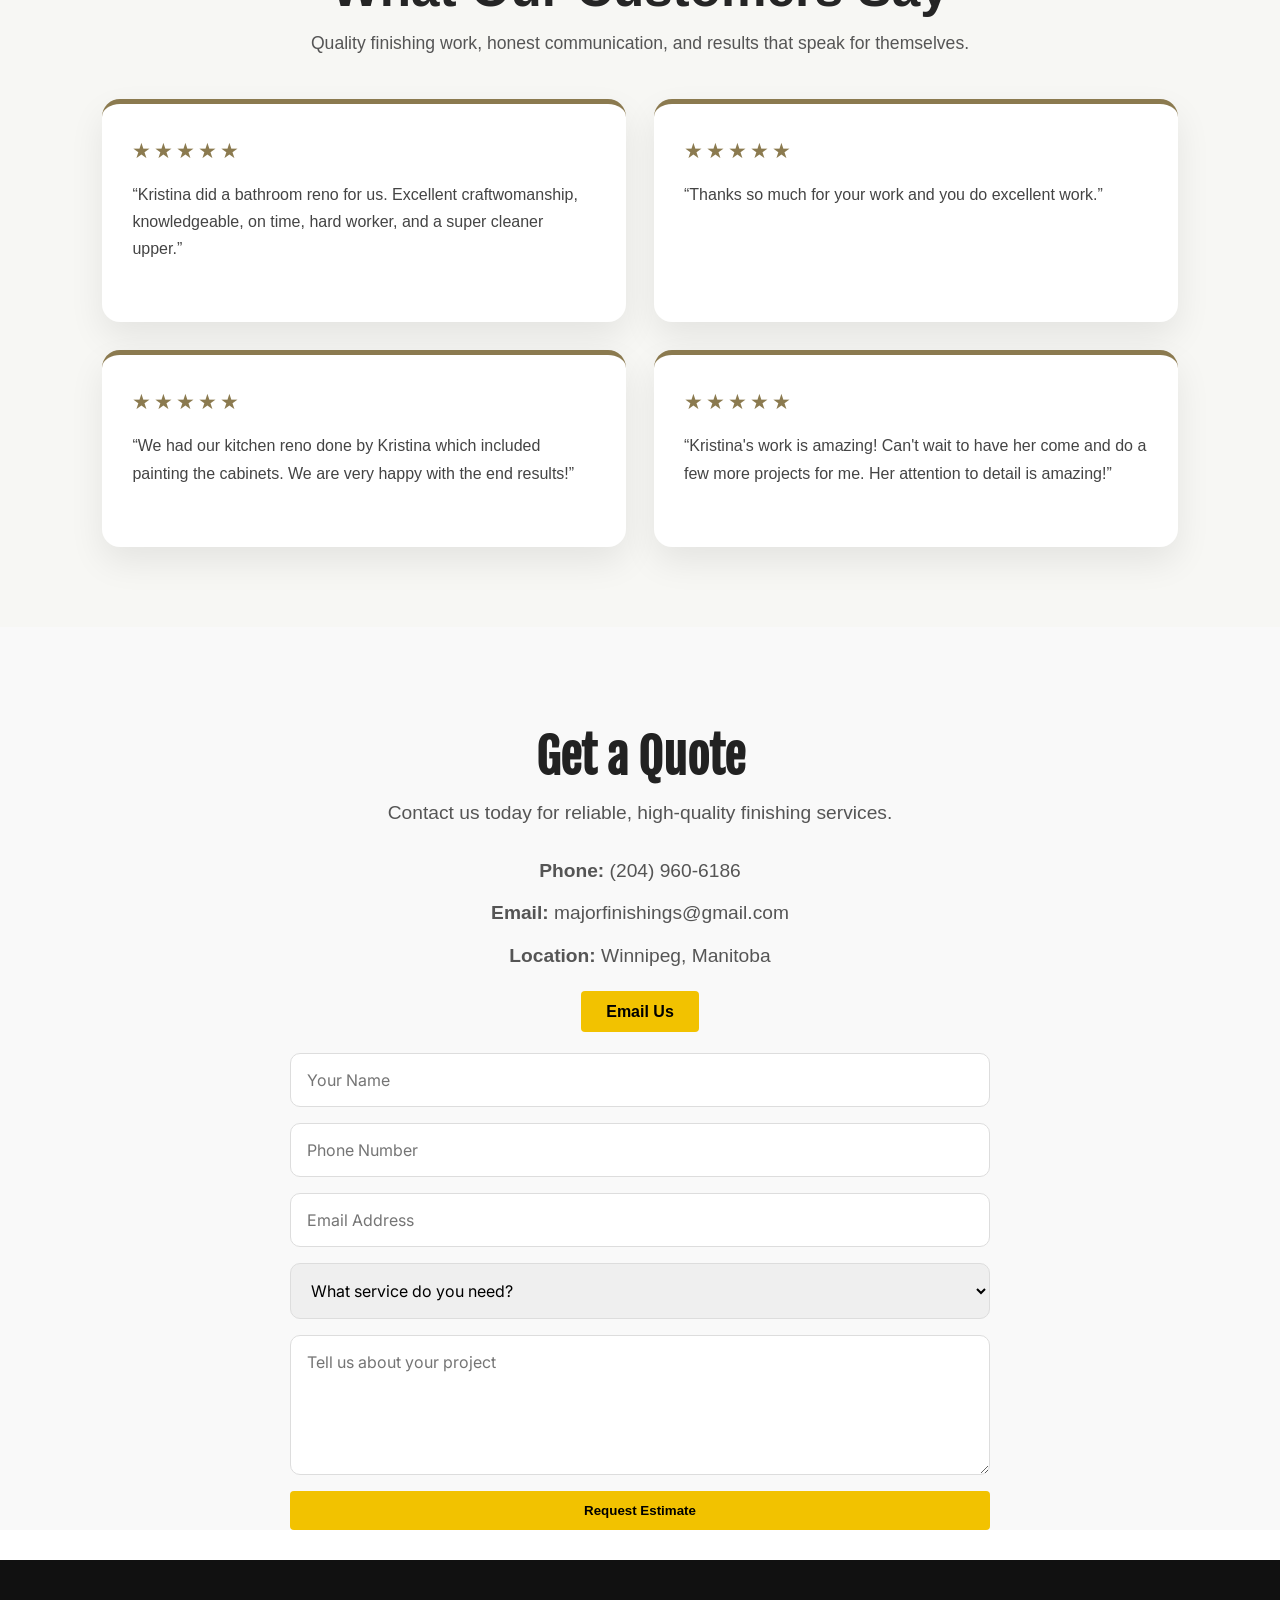
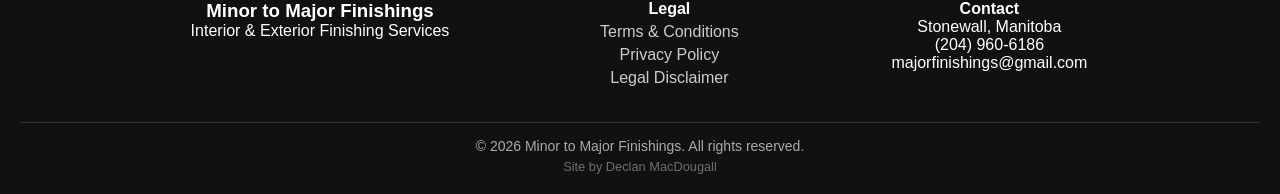
==== commit 7604ca1f: "Update index.html" ====
--- a/index.html
+++ b/index.html
@@ -31,7 +31,7 @@
        <p>Interior & Exterior • Residential & Commercial</p>
 <p class="hero-area">Serving Stonewall, Winnipeg & surrounding Manitoba areas</p>
        <div class="hero-buttons">
-    <a href="#contact" class="btn">Get a Quote</a>
+    <a href="#contact" class="btn">Get an estimate</a>
     <a href="tel:2049606186" class="btn btn-outline">Call Now</a>
 </div>
 </section>
@@ -227,7 +227,7 @@
 
 
 
-
+<!--Reviews-->
 
 
 
@@ -330,7 +330,7 @@
               required></textarea>
 
     <button type="submit" class="btn">
-        Request Quote
+        Request Estimate
     </button>
 
 </form>
--- a/styles.css
+++ b/styles.css
@@ -933,3 +933,210 @@
         padding: 60px 6%;
     }
 }
+
+.about-img-carousel {
+    position: relative;
+}
+
+.carousel-caption {
+    position: absolute;
+    bottom: 0;
+    left: 0;
+
+    width: 100%;
+
+    padding: 1rem 1.5rem;
+
+    background: linear-gradient(
+        to top,
+        rgba(0,0,0,0.8),
+        rgba(0,0,0,0)
+    );
+
+    color: white;
+
+    font-size: 1.1rem;
+    font-weight: 600;
+
+    border-radius: 0 0 20px 20px;
+
+    pointer-events: none;
+}
+
+.lightbox-content {
+    position: relative;
+    max-width: 90%;
+    max-height: 90%;
+}
+
+#lightboxImg {
+    max-width: 100%;
+    max-height: 85vh;
+    border-radius: 16px;
+    display: block;
+}
+
+.lightbox-caption {
+    position: absolute;
+    bottom: 0;
+    left: 0;
+
+    width: 100%;
+
+    padding: 1rem 1.5rem;
+
+    background: linear-gradient(
+        to top,
+        rgba(0,0,0,0.85),
+        rgba(0,0,0,0)
+    );
+
+    color: white;
+
+    font-size: 1.1rem;
+    font-weight: 600;
+
+    border-radius: 0 0 16px 16px;
+}
+
+/* HEADER FIX - BIGGER DESKTOP / TABLET */
+header {
+    display: flex;
+    justify-content: space-between;
+    align-items: center;
+
+    padding: 1.5rem 6%;
+
+    background: white;
+
+
+    box-shadow: 0 3px 18px rgba(0,0,0,0.08);
+}
+
+header .logo {
+    width: 420px;
+    max-width: 45vw;
+    height: auto;
+    display: block;
+}
+
+header nav {
+    display: flex;
+    align-items: center;
+    gap: 2.5rem;
+}
+
+header nav a {
+    font-size: 1.45rem;
+    font-family: 'Fjalla One', sans-serif;
+    font-weight: 700;
+    letter-spacing: 1px;
+
+    color: #111;
+    text-decoration: none;
+}
+
+
+/* TABLET */
+@media (max-width: 1000px) {
+    header .logo {
+        width: 360px;
+        max-width: 48vw;
+    }
+
+    header nav a {
+        font-size: 1.3rem;
+    }
+
+    header nav {
+        gap: 1.8rem;
+    }
+}
+
+
+/* MOBILE */
+@media (max-width: 700px) {
+    header {
+        flex-direction: column;
+        gap: 1rem;
+        padding: 1rem 5%;
+    }
+
+    header .logo {
+        width: 330px;
+        max-width: 90vw;
+    }
+
+    header nav {
+        justify-content: center;
+        flex-wrap: wrap;
+        gap: 1rem;
+    }
+
+    header nav a {
+        font-size: 1.15rem;
+    }
+}
+.hero-buttons {
+    display: flex;
+    justify-content: center;
+    gap: 1rem;
+    flex-wrap: wrap;
+    margin-top: 1.5rem;
+}
+
+.btn-outline {
+    background: transparent;
+    color: white;
+    border: 2px solid white;
+}
+
+.btn-outline:hover {
+    background: white;
+    color: #111;
+}
+
+.hero-area {
+    margin-top: 0.5rem;
+    font-size: 1rem;
+    opacity: 0.9;
+}
+
+.quote-form {
+    max-width: 700px;
+    margin: 2rem auto 0;
+    display: grid;
+    gap: 1rem;
+}
+
+.quote-form input,
+.quote-form select,
+.quote-form textarea {
+    width: 100%;
+    padding: 1rem;
+    border: 1px solid #ddd;
+    border-radius: 10px;
+    font-family: 'Inter', sans-serif;
+    font-size: 1rem;
+}
+
+.quote-form textarea {
+    min-height: 140px;
+    resize: vertical;
+}
+
+.quote-form button {
+    border: none;
+    cursor: pointer;
+}
+.contact {
+    padding-bottom: 0;
+}
+
+.quote-form {
+    margin-bottom: 0;
+}
+
+.site-footer {
+    margin-top: 30px;
+}
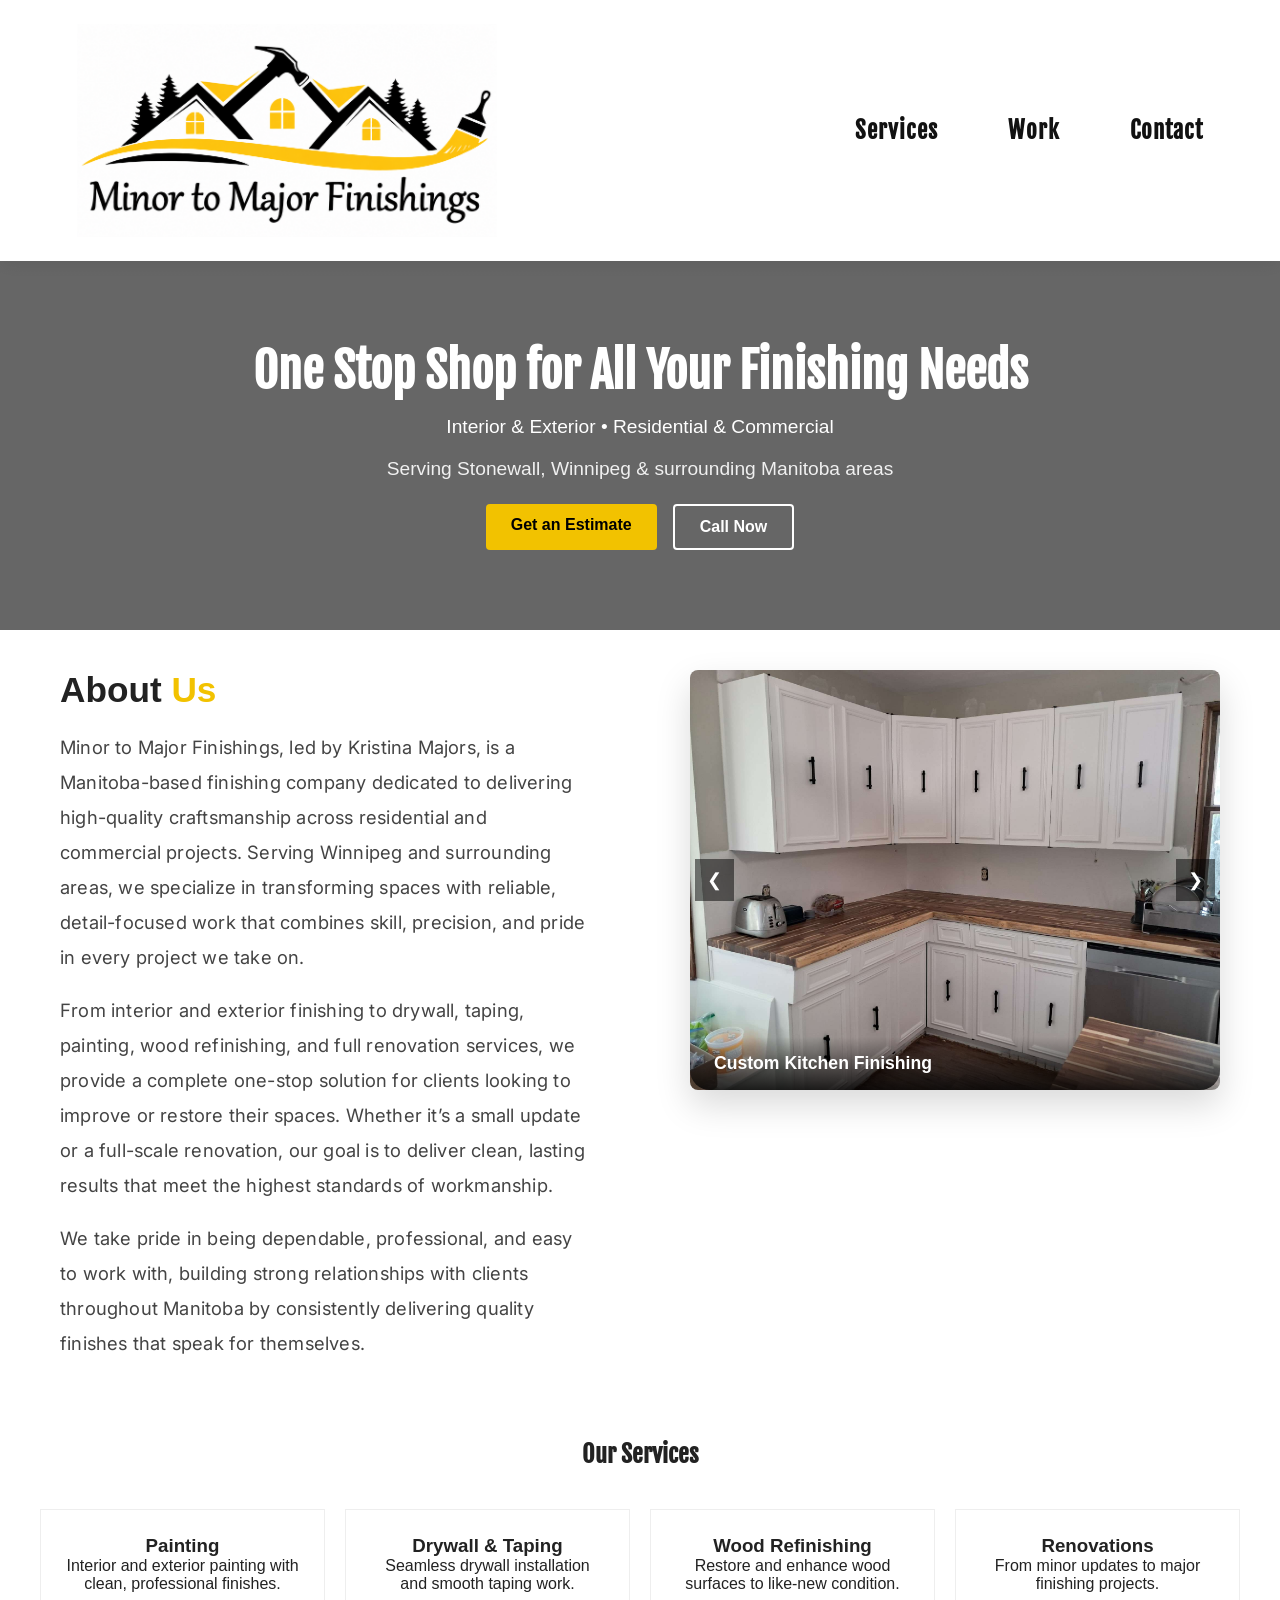
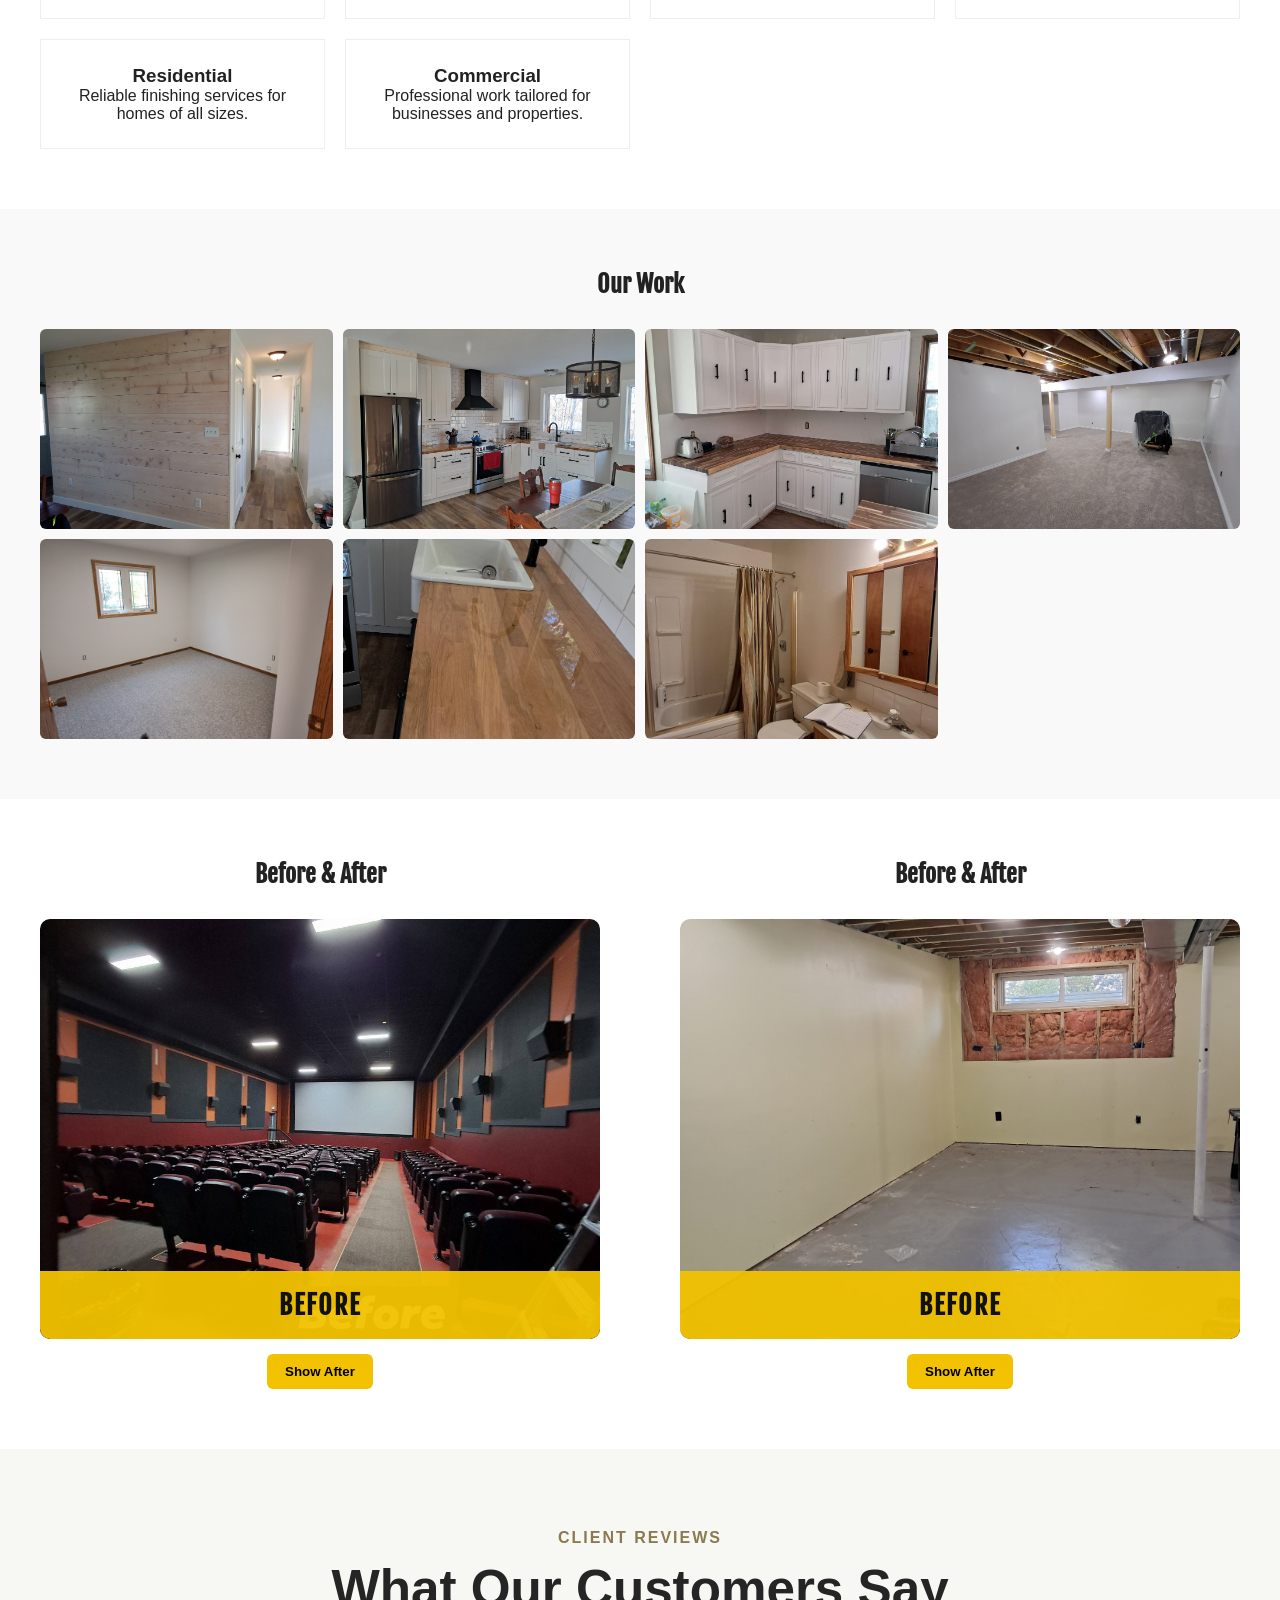
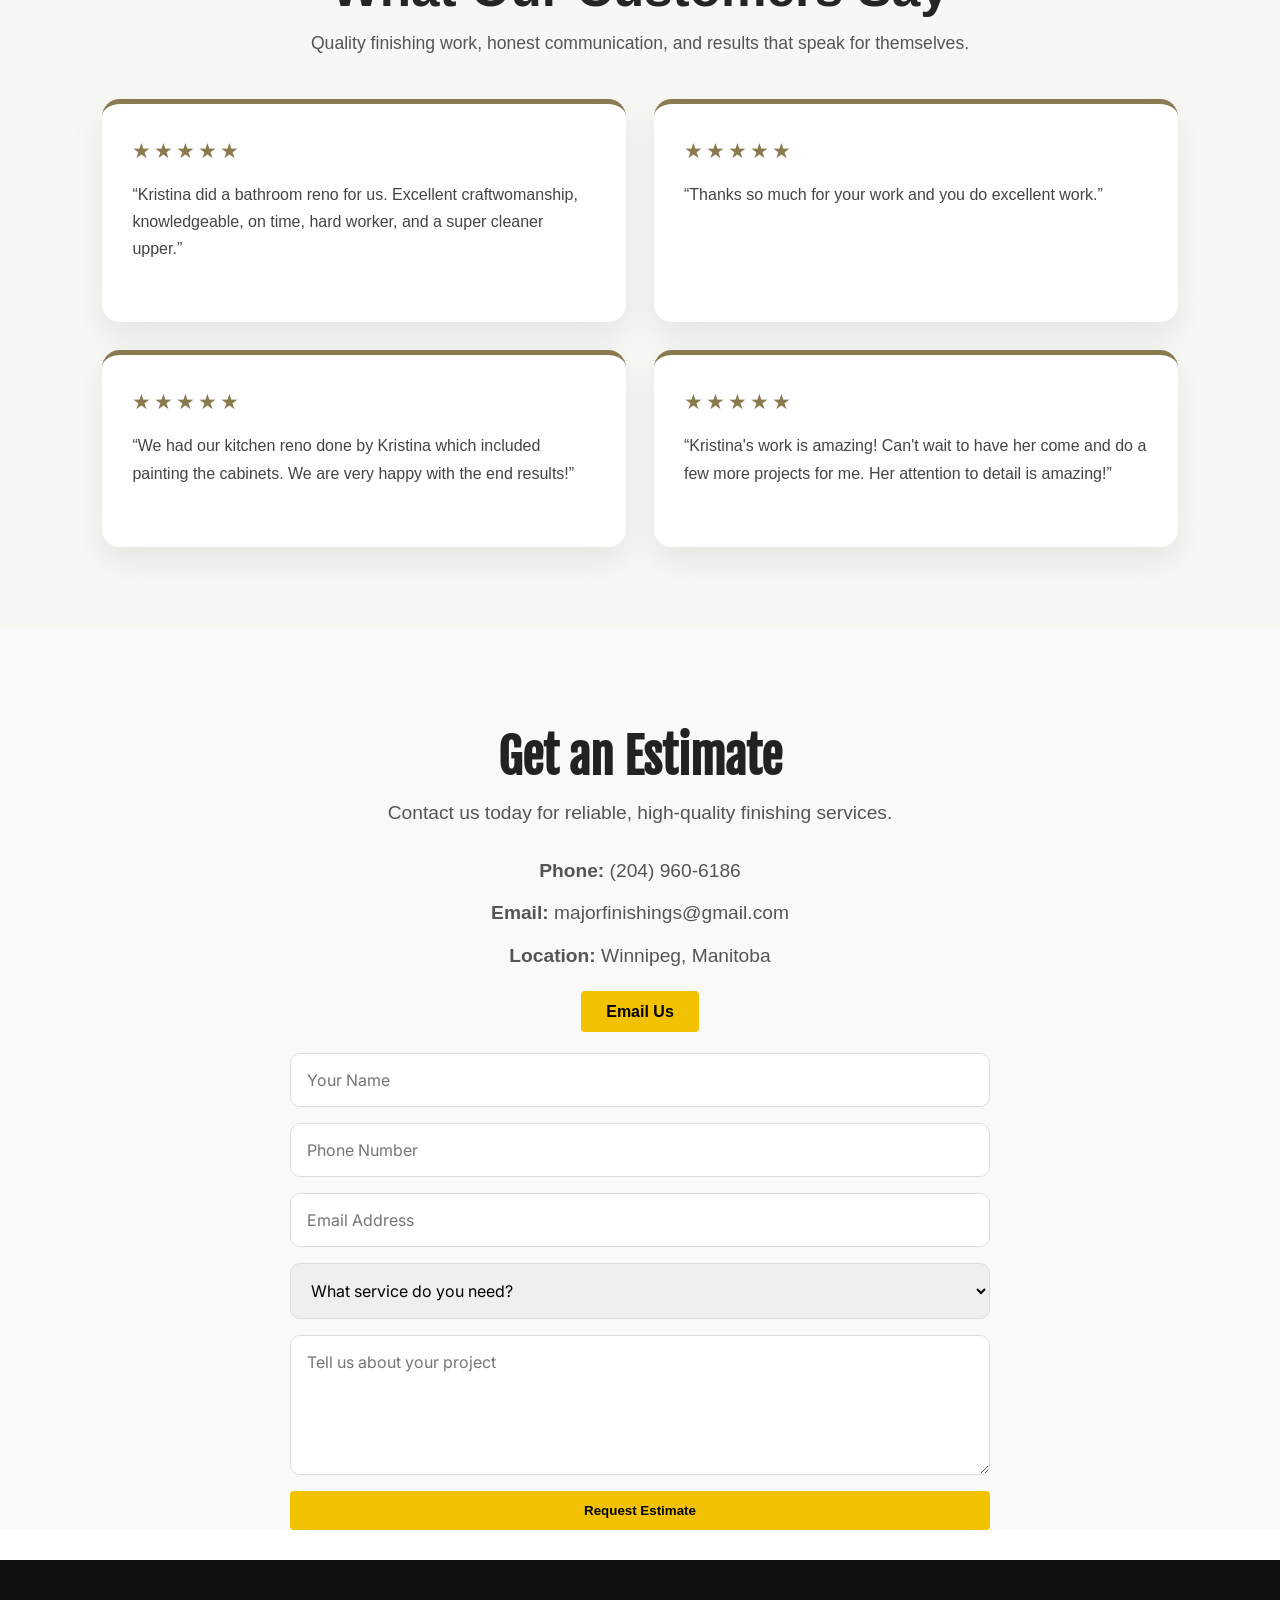
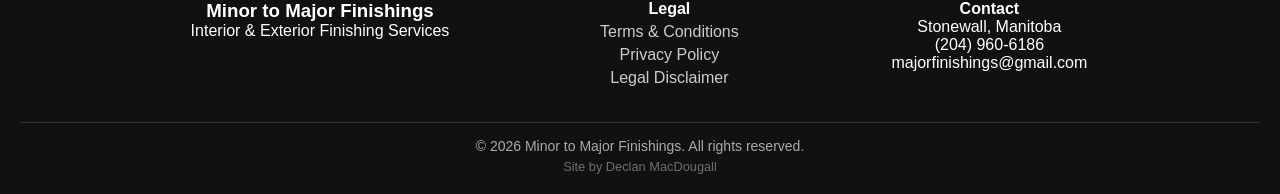
==== commit 41982bd7: "Update index.html" ====
--- a/index.html
+++ b/index.html
@@ -31,7 +31,7 @@
        <p>Interior & Exterior • Residential & Commercial</p>
 <p class="hero-area">Serving Stonewall, Winnipeg & surrounding Manitoba areas</p>
        <div class="hero-buttons">
-    <a href="#contact" class="btn">Get an estimate</a>
+    <a href="#contact" class="btn">Get an Estimate</a>
     <a href="tel:2049606186" class="btn btn-outline">Call Now</a>
 </div>
 </section>
@@ -279,7 +279,7 @@
 
 <!-- CONTACT -->
 <section id="contact" class="contact">
-    <h2>Get a Quote</h2>
+    <h2>Get an Estimate</h2>
     <p>Contact us today for reliable, high-quality finishing services.</p>
 
     <div class="contact-box">
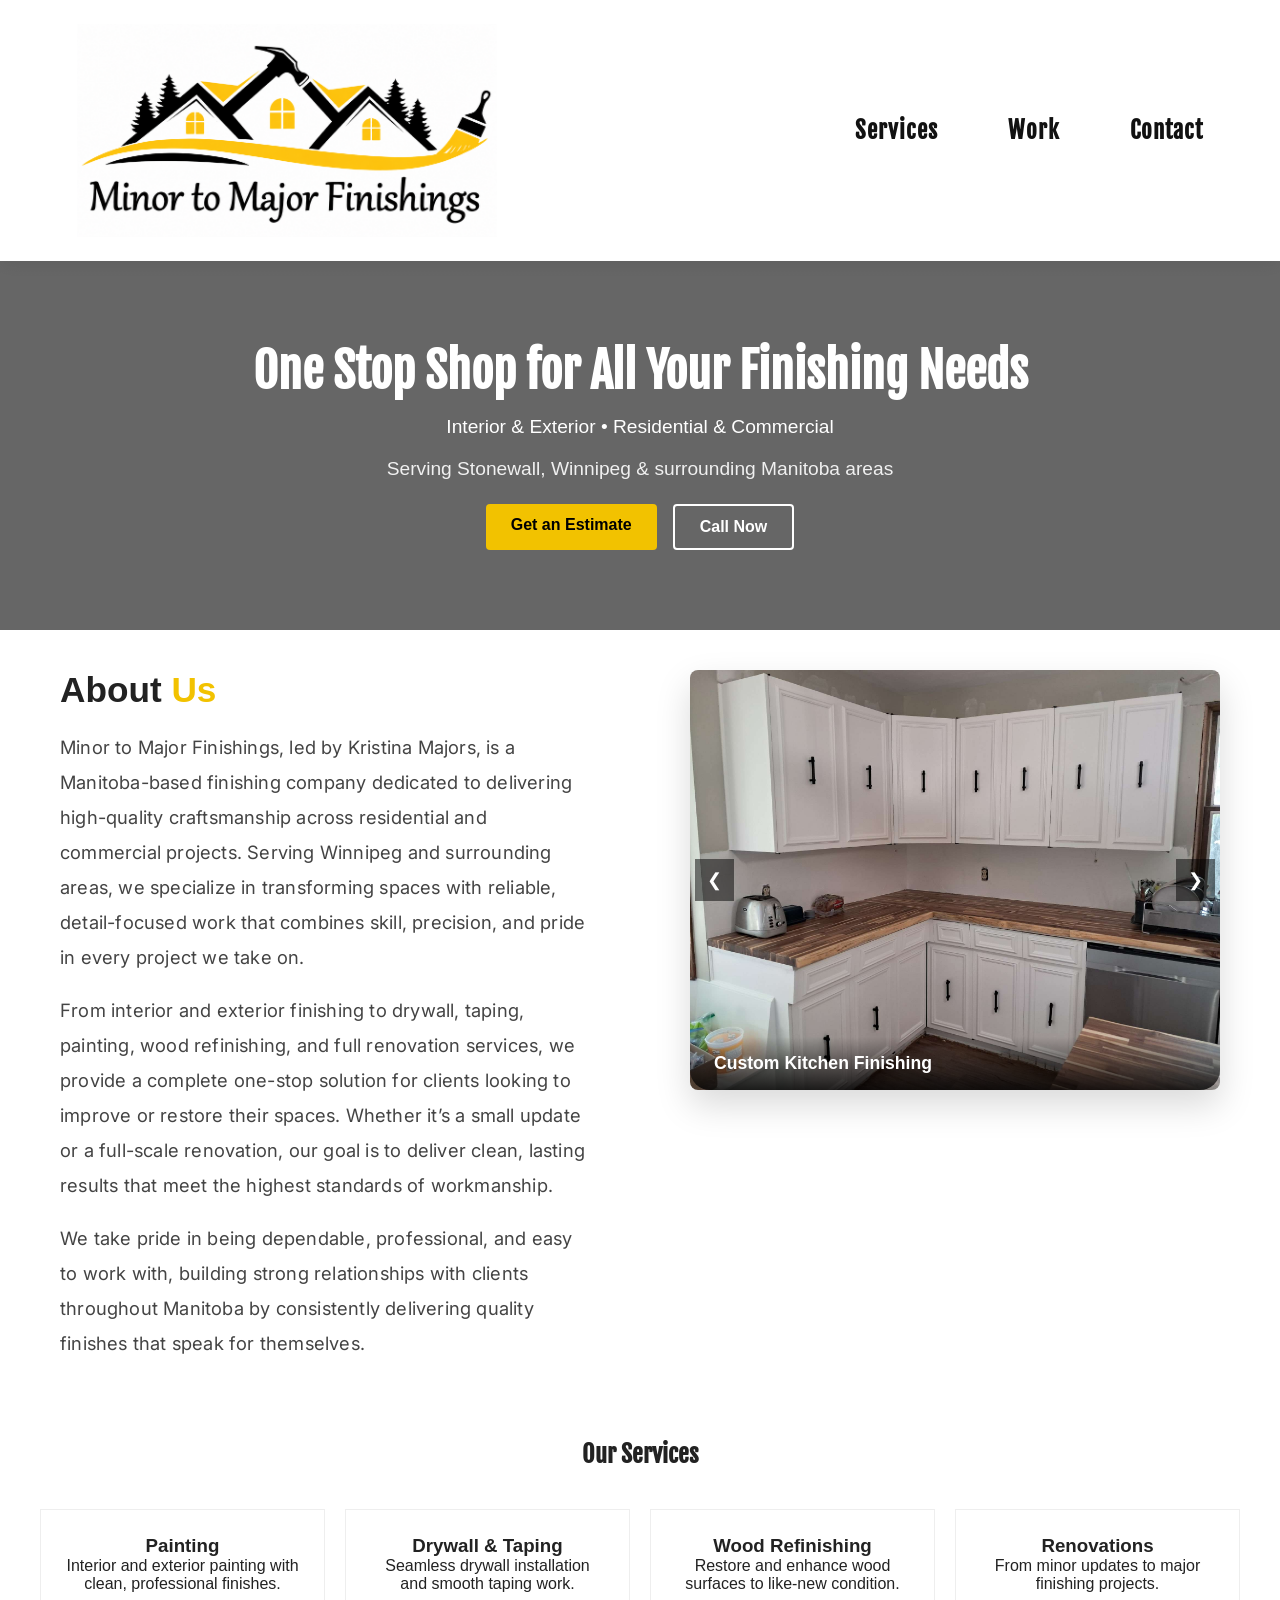
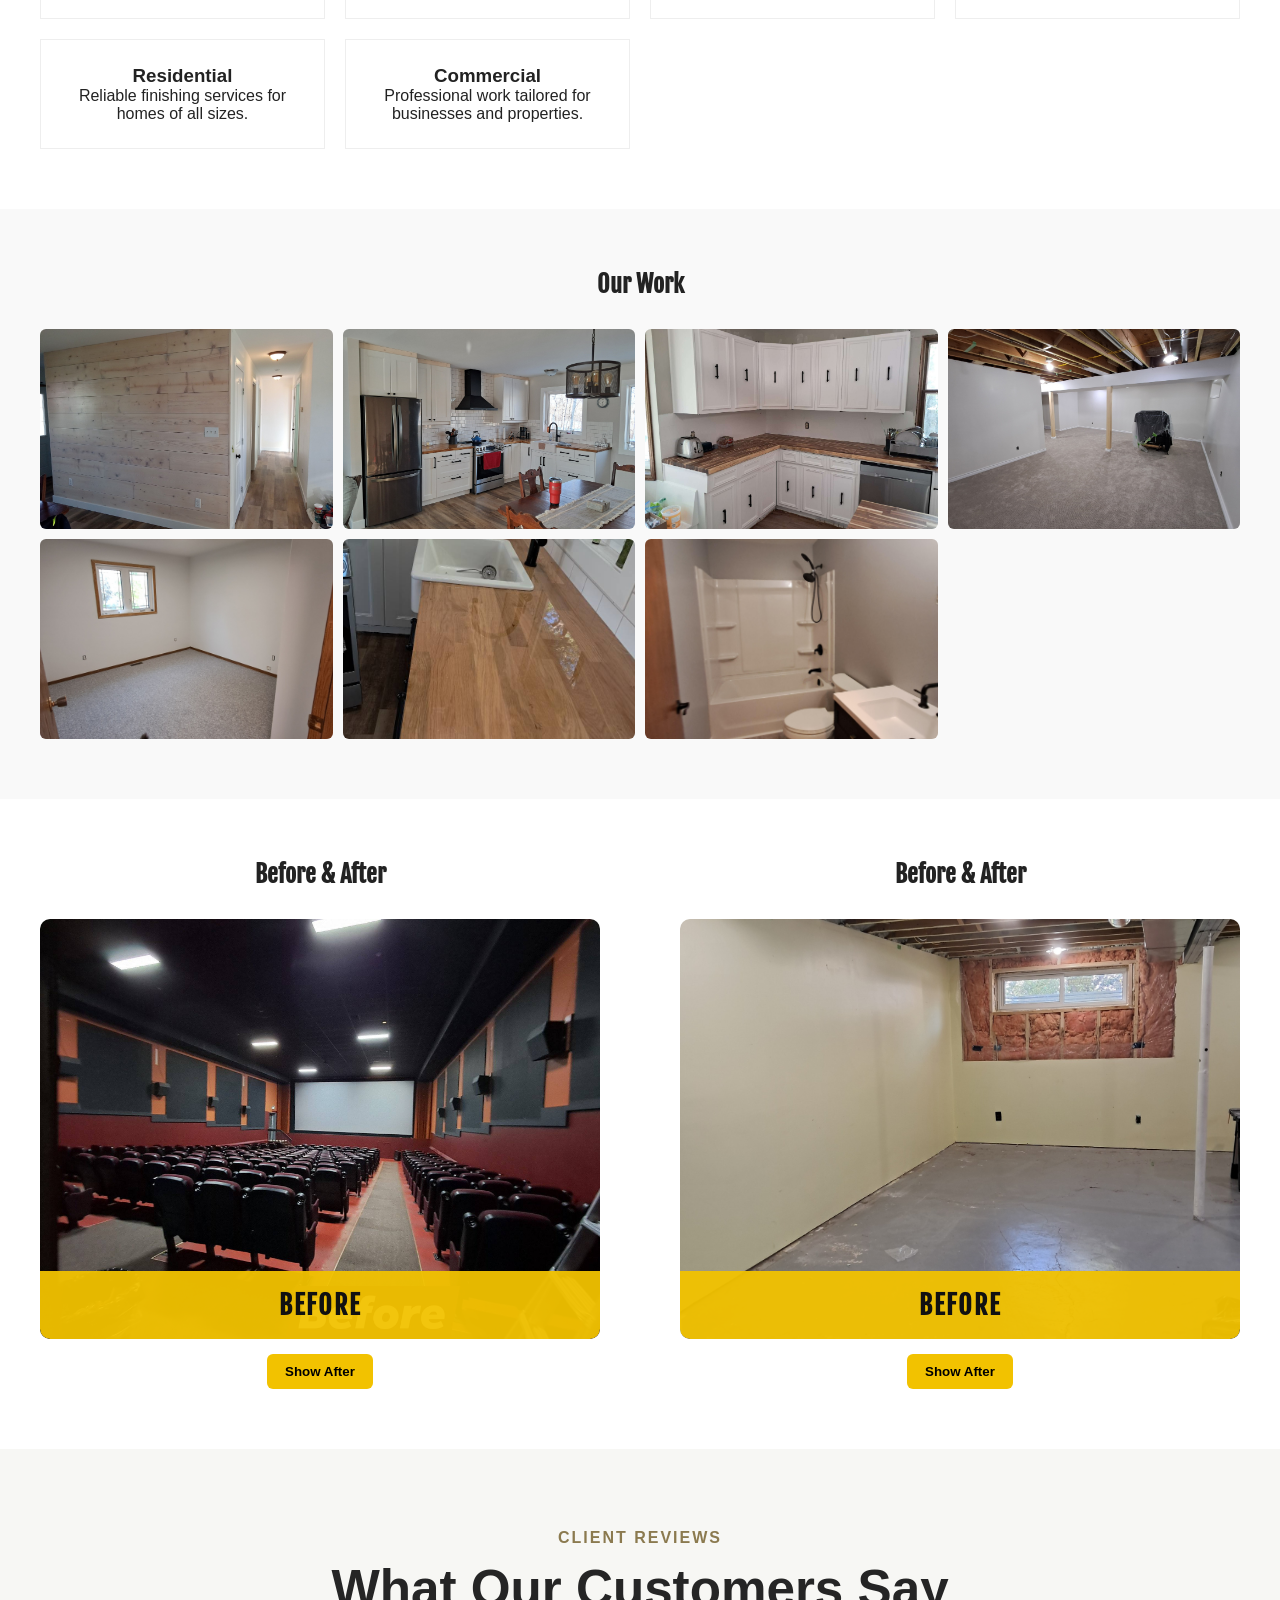
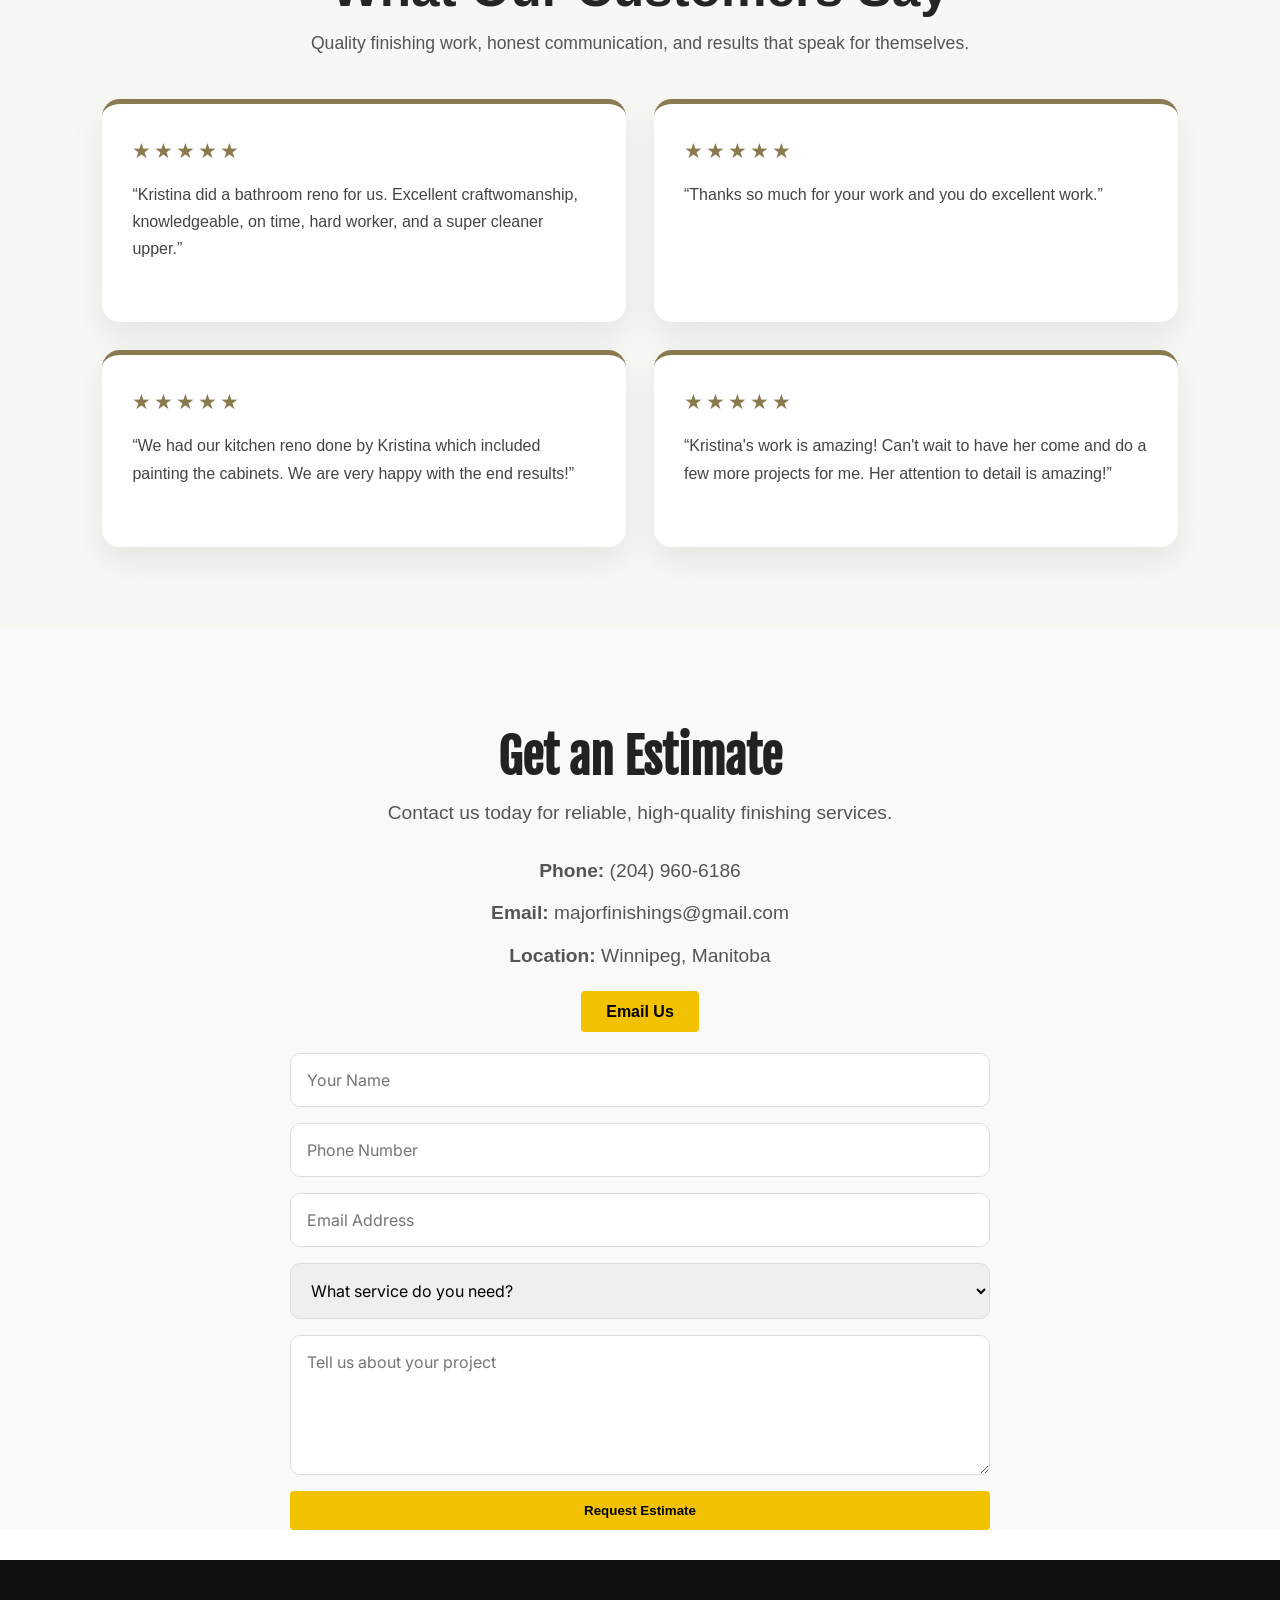
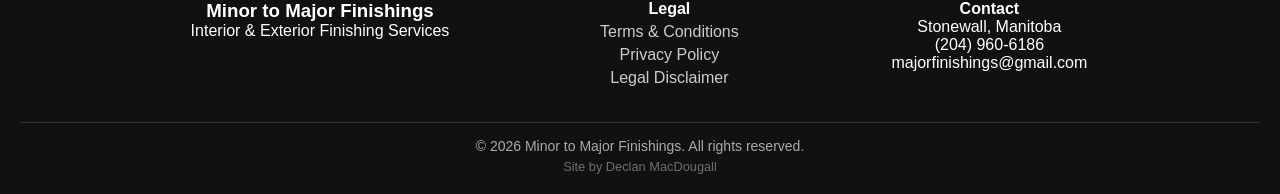
==== commit 033d1627: "Update index.html" ====
--- a/index.html
+++ b/index.html
@@ -7,6 +7,13 @@
 
     <link rel="stylesheet" href="styles.css">
 
+
+    <!--Favicon-->
+
+    
+<link rel="icon" type="image/png" href="/images/favicon.png">
+
+    
     <!-- Fonts -->
     <link href="https://fonts.googleapis.com/css2?family=Fjalla+One&display=swap" rel="stylesheet">
     <link href="https://fonts.googleapis.com/css2?family=Inter:wght@300;400;500;600&display=swap" rel="stylesheet">
@@ -91,7 +98,7 @@
          data-caption="Cabinet & Wall Refinishing">
 
     <img class="about-slide"
-         src="images/finishbathroom.jpg"
+         src="images/bathroompicturenew.jpg"
          alt="Finished room 5"
          data-caption="Bathroom Renovation">
 
@@ -168,7 +175,7 @@
     <img src="images/finished-basement.jpg" alt="Finished Basement Remodel">
     <img src="images/finishedroom.jpg" alt="Interior Finishing Project">
     <img src="images/countertop.jpg" alt="Countertop & Cabinets Renovation">
-       <img src="images/bathroomdone.jpg" alt="Modern Bathroom Renovation">
+       <img src="images/bathroompicturenew.jpg" alt="Modern Bathroom Renovation">
 </div>
 </section>
 
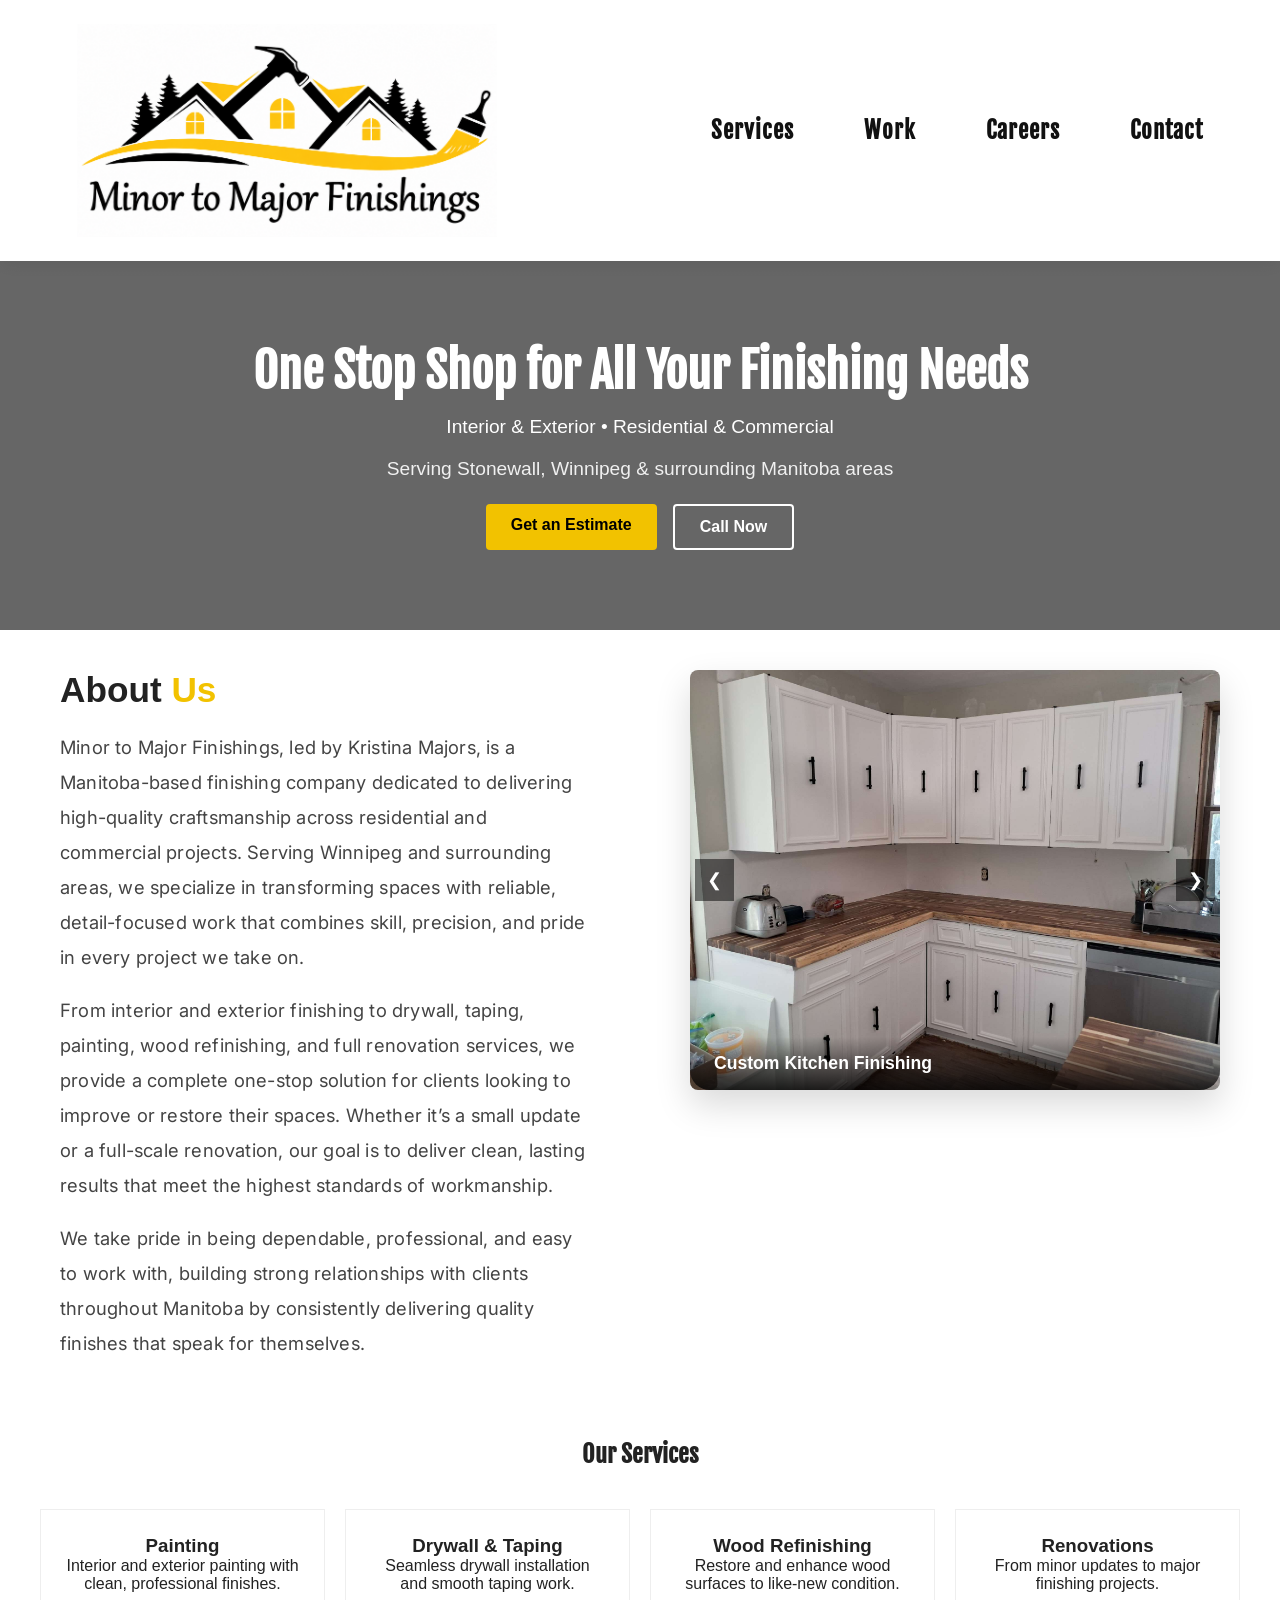
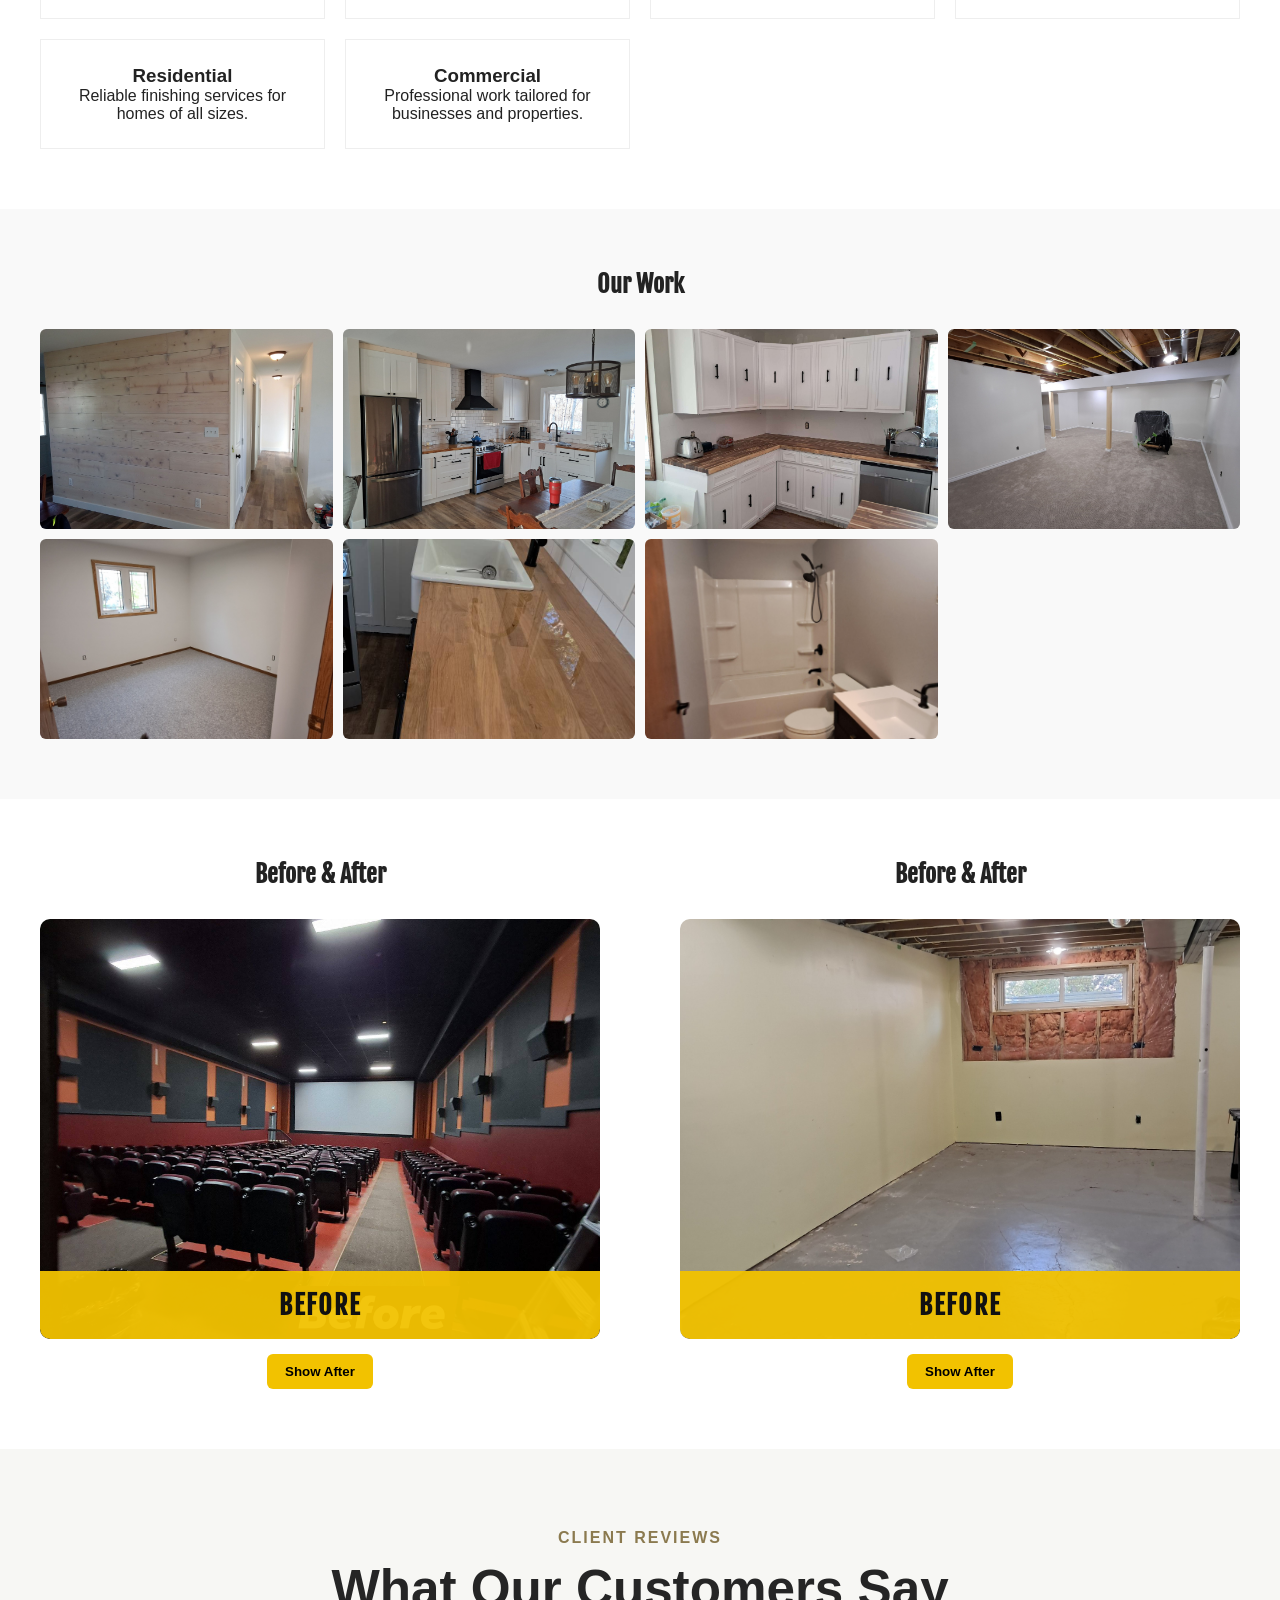
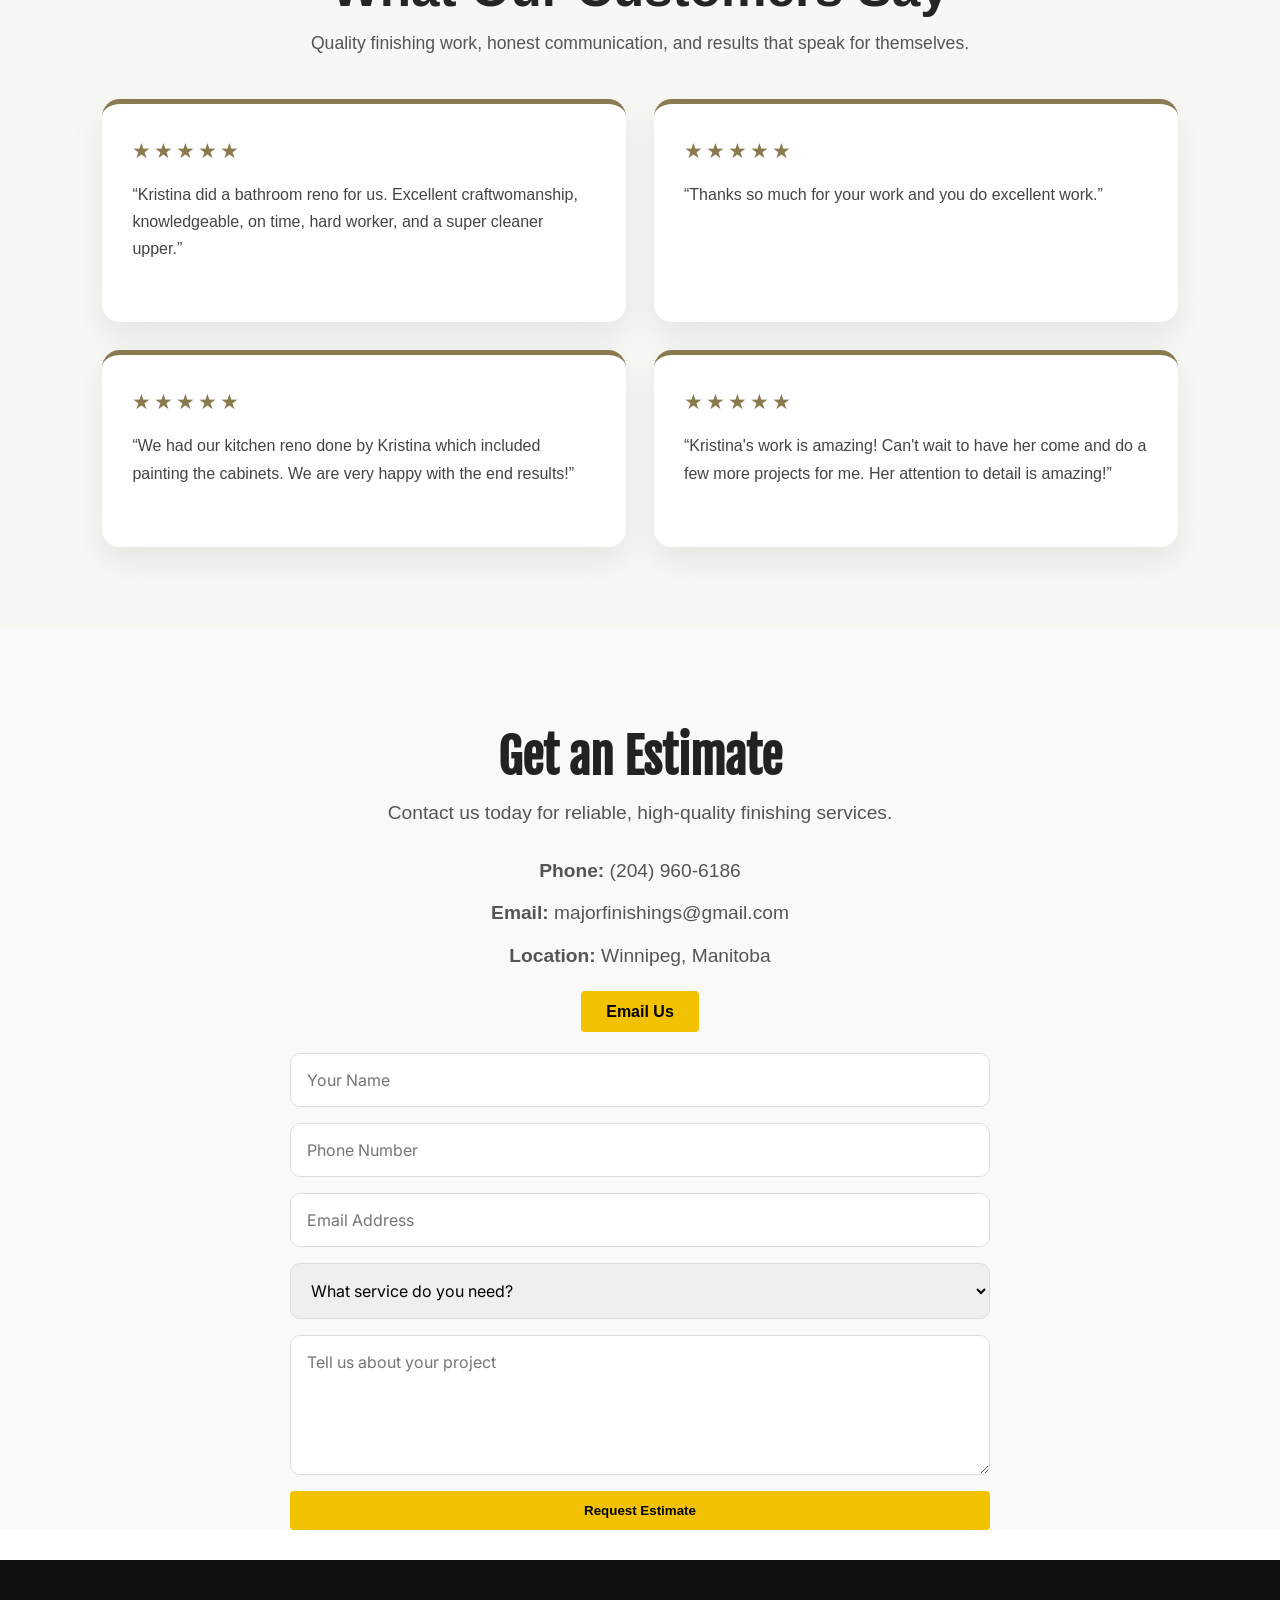
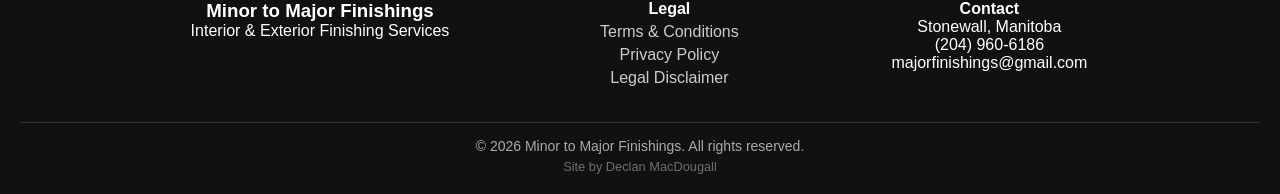
==== commit 97a5d3ca: "Update index.html Adding careers page" ====
--- a/index.html
+++ b/index.html
@@ -27,6 +27,7 @@
     <nav>
         <a href="#services">Services</a>
         <a href="#gallery">Work</a>
+        <a href="careers.html">Careers</a>
         <a href="#contact">Contact</a>
     </nav>
 </header>
